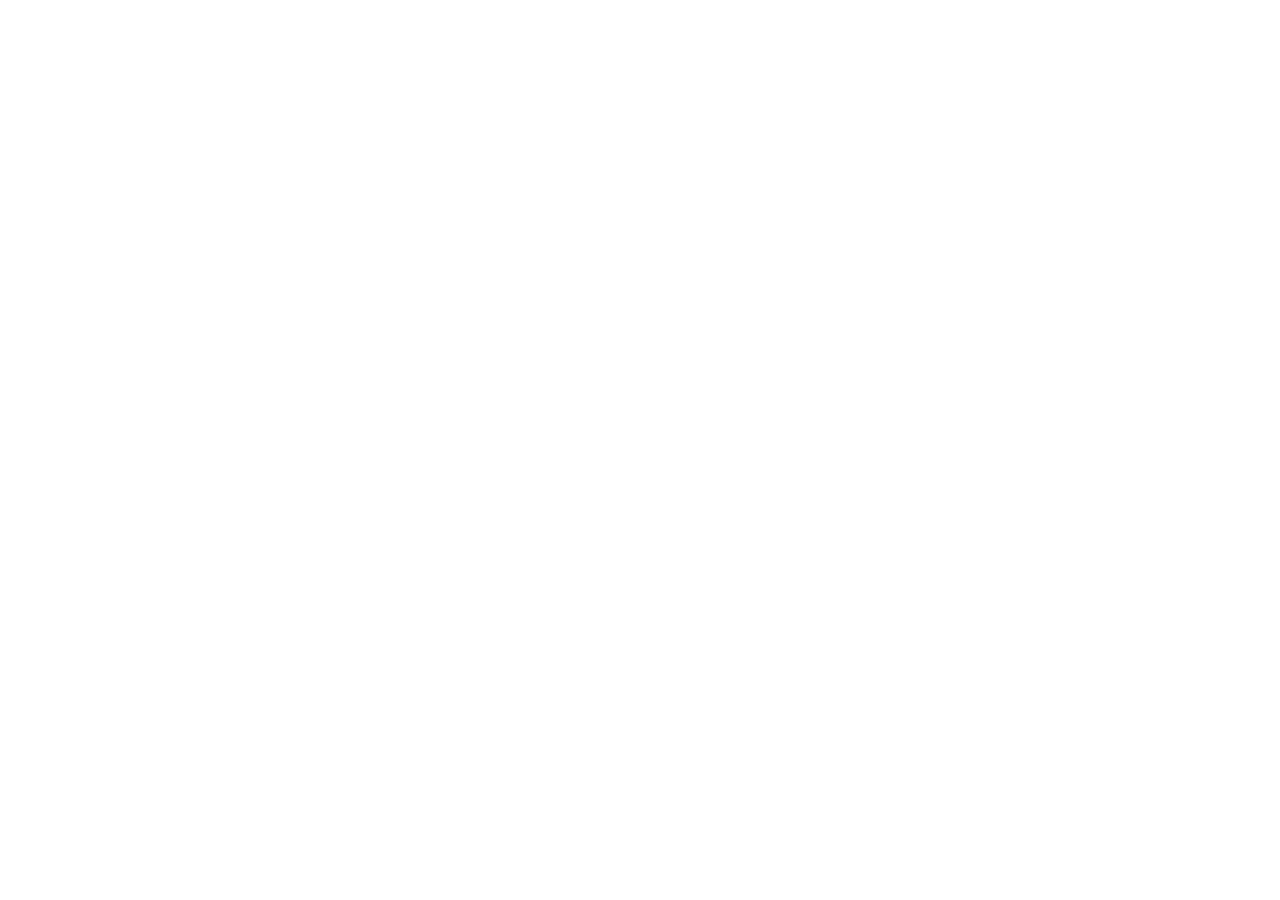
==== index.html @ 806a2f66 "protfolio" ====
<!DOCTYPE html>
<html lang="en" class="dark">
<head>
    <meta charset="UTF-8">
    <meta name="viewport" content="width=device-width, initial-scale=1.0">
    <title>Muthu Murugesan | Full Stack Developer</title>
    
    <!-- Meta Tags for SEO -->
    <meta name="description" content="Portfolio of Muthu Murugesan, a MERN Stack Developer specializing in e-commerce and fintech solutions.">
    <meta name="keywords" content="Muthu Murugesan, MERN Stack, React, Node.js, Portfolio, Web Developer">
    
    <!-- React & ReactDOM -->
    <script crossorigin src="https://unpkg.com/react@18/umd/react.development.js"></script>
    <script crossorigin src="https://unpkg.com/react-dom@18/umd/react-dom.development.js"></script>
    
    <!-- Babel for JSX -->
    <script src="https://unpkg.com/@babel/standalone/babel.min.js"></script>
    
    <!-- Three.js -->
    <script src="https://cdnjs.cloudflare.com/ajax/libs/three.js/r128/three.min.js"></script>
    
    <!-- Tailwind CSS -->
    <script src="https://cdn.tailwindcss.com"></script>
    
    <!-- Google Fonts -->
    <link href="https://fonts.googleapis.com/css2?family=Inter:wght@300;400;500;600;700;800&family=Fira+Code:wght@400;500&display=swap" rel="stylesheet">
    
    <!-- FontAwesome Icons -->
    <link rel="stylesheet" href="https://cdnjs.cloudflare.com/ajax/libs/font-awesome/6.4.0/css/all.min.css">

    <!-- Tailwind Configuration -->
    <script>
        tailwind.config = {
            darkMode: 'class', // Enables manual toggling
            theme: {
                extend: {
                    colors: {
                        brand: {
                            DEFAULT: '#59316B', // The requested purple
                            light: '#7B4397',
                            dark: '#3D1F47',
                            accent: '#9D4EDD'
                        },
                        dark: {
                            bg: '#0f0f0f',
                            card: '#1a1a1a',
                            text: '#e5e5e5'
                        },
                        light: {
                            bg: '#f8f9fa',
                            card: '#ffffff',
                            text: '#1a1a1a'
                        }
                    },
                    fontFamily: {
                        sans: ['Inter', 'sans-serif'],
                        mono: ['Fira Code', 'monospace'],
                    },
                    animation: {
                        'float': 'float 6s ease-in-out infinite',
                        'fade-in-up': 'fadeInUp 0.8s ease-out forwards',
                    },
                    keyframes: {
                        float: {
                            '0%, 100%': { transform: 'translateY(0)' },
                            '50%': { transform: 'translateY(-20px)' },
                        },
                        fadeInUp: {
                            '0%': { opacity: '0', transform: 'translateY(20px)' },
                            '100%': { opacity: '1', transform: 'translateY(0)' },
                        }
                    }
                }
            }
        }
    </script>

    <style>
        body {
            font-family: 'Inter', sans-serif;
            overflow-x: hidden;
            transition: background-color 0.3s ease, color 0.3s ease;
        }

        /* Custom Scrollbar */
        ::-webkit-scrollbar { width: 8px; }
        ::-webkit-scrollbar-track { background: #1a1a1a; }
        ::-webkit-scrollbar-thumb { background: #59316B; border-radius: 4px; }
        ::-webkit-scrollbar-thumb:hover { background: #7B4397; }

        /* Glassmorphism Utilities */
        .glass-nav {
            background: rgba(15, 15, 15, 0.8);
            backdrop-filter: blur(12px);
            border-bottom: 1px solid rgba(255, 255, 255, 0.05);
        }
        .light .glass-nav {
            background: rgba(255, 255, 255, 0.8);
            border-bottom: 1px solid rgba(0, 0, 0, 0.05);
        }

        .glass-card {
            background: rgba(255, 255, 255, 0.03);
            backdrop-filter: blur(10px);
            border: 1px solid rgba(255, 255, 255, 0.05);
        }
        .light .glass-card {
            background: rgba(255, 255, 255, 0.7);
            border: 1px solid rgba(0, 0, 0, 0.05);
            box-shadow: 0 4px 6px -1px rgba(0, 0, 0, 0.1);
        }

        /* Text Gradient */
        .text-gradient {
            background: linear-gradient(135deg, #59316B 0%, #9D4EDD 100%);
            -webkit-background-clip: text;
            -webkit-text-fill-color: transparent;
        }
        
        /* Utility for 3D canvas */
        #canvas-container {
            position: fixed;
            top: 0;
            left: 0;
            width: 100%;
            height: 100%;
            z-index: -1;
            pointer-events: none; /* Let clicks pass through */
        }
    </style>
</head>
<body class="bg-dark-bg text-dark-text dark">
    <div id="root"></div>

    <script type="text/babel">
        const { useState, useEffect, useRef } = React;

        // --- Data ---
        const profileData = {
            name: "Muthu Murugesan",
            role: "Full Stack Developer | MERN",
            location: "Chennai, Tamil Nadu, India",
            status: "Open to Work",
            bio: "Recent Computer Science graduate with expertise in web development and a passion for creating innovative solutions. Specializing in the MERN stack with a focus on e-commerce and inventory management systems.",
            stats: [
                { label: "LinkedIn Followers", value: "1,269+" },
                { label: "Connections", value: "500+" },
                { label: "Projects", value: "10+" },
                { label: "Experience", value: "1+ Year" }
            ],
            skills: [
                { name: "React.js", level: 85 },
                { name: "JavaScript (ES6+)", level: 90 },
                { name: "Node.js", level: 85 },
                { name: "MongoDB", level: 82 },
                { name: "Express.js", level: 88 },
                { name: "Python", level: 85 },
                { name: "TypeScript", level: 75 },
                { name: "HTML5/CSS3", level: 95 }
            ],
            experience: [
                {
                    role: "Full Stack Developer",
                    company: "ZustPe Technologies",
                    period: "Oct 2024 - Present",
                    type: "Full-time",
                    desc: "Working on innovative fintech solutions, NPCI integrations, and scalable web applications using the MERN stack."
                },
                {
                    role: "Full-stack Web Developer",
                    company: "Freelance",
                    period: "Jan 2024 - Oct 2024",
                    type: "Freelance",
                    desc: "Delivered custom e-commerce platforms and inventory management systems with modern UI/UX practices."
                },
                {
                    role: "Cybersecurity Intern",
                    company: "Cisco",
                    period: "Jun 2023 - Dec 2023",
                    type: "Internship",
                    desc: "Completed certification in Cybersecurity Essentials, focusing on ethical hacking and network protection."
                }
            ],
            projects: [
                {
                    title: "FinTech Payment Platform",
                    category: "Enterprise • Live",
                    desc: "Comprehensive payment processing with real-time monitoring, fraud detection, and PCI DSS compliance.",
                    tech: ["React", "Node.js", "MongoDB", "Stripe API"],
                    metrics: "10M+ Transactions"
                },
                {
                    title: "Crypto Trading Dashboard",
                    category: "Personal • In Dev",
                    desc: "Real-time cryptocurrency dashboard with advanced charting, portfolio analytics, and trading bot integration.",
                    tech: ["React", "TypeScript", "WebSocket", "Chart.js"],
                    metrics: "99.8% Accuracy"
                },
                {
                    title: "Banking Mobile App",
                    category: "Freelance • Published",
                    desc: "Mobile banking app featuring biometric auth, instant transfers, and expense categorization.",
                    tech: ["React Native", "Node.js", "PostgreSQL", "Redis"],
                    metrics: "25K+ Downloads"
                },
                {
                    title: "E-commerce Analytics",
                    category: "Enterprise • Live",
                    desc: "Platform providing real-time insights, customer segmentation, and inventory optimization for retailers.",
                    tech: ["React", "Express", "D3.js", "AWS Lambda"],
                    metrics: "50TB+ Data Processed"
                }
            ]
        };

        // --- Three.js Background Component ---
        const ParticleNetwork = ({ darkMode }) => {
            const mountRef = useRef(null);

            useEffect(() => {
                const mount = mountRef.current;
                const scene = new THREE.Scene();
                // Fog color changes based on theme
                const fogColor = darkMode ? 0x0f0f0f : 0xf8f9fa;
                scene.fog = new THREE.FogExp2(fogColor, 0.002);

                const camera = new THREE.PerspectiveCamera(75, window.innerWidth / window.innerHeight, 0.1, 1000);
                camera.position.z = 50;

                const renderer = new THREE.WebGLRenderer({ alpha: true, antialias: true });
                renderer.setSize(window.innerWidth, window.innerHeight);
                renderer.setPixelRatio(Math.min(window.devicePixelRatio, 2));
                mount.appendChild(renderer.domElement);

                // Particles
                const particleCount = 100;
                const geometry = new THREE.BufferGeometry();
                const positions = new Float32Array(particleCount * 3);
                const velocities = [];

                for (let i = 0; i < particleCount * 3; i++) {
                    positions[i] = (Math.random() - 0.5) * 150;
                    if (i % 3 === 0) velocities.push({
                        x: (Math.random() - 0.5) * 0.05,
                        y: (Math.random() - 0.5) * 0.05,
                        z: (Math.random() - 0.5) * 0.05
                    });
                }

                geometry.setAttribute('position', new THREE.BufferAttribute(positions, 3));

                // Material color based on theme
                const particleColor = darkMode ? 0x9D4EDD : 0x59316B;
                
                const material = new THREE.PointsMaterial({
                    color: particleColor,
                    size: 0.7,
                    transparent: true,
                    opacity: 0.8
                });

                const particles = new THREE.Points(geometry, material);
                scene.add(particles);

                // Lines geometry
                const lineMaterial = new THREE.LineBasicMaterial({
                    color: particleColor,
                    transparent: true,
                    opacity: 0.15
                });

                const linesGeometry = new THREE.BufferGeometry();
                const lines = new THREE.LineSegments(linesGeometry, lineMaterial);
                scene.add(lines);

                // Interaction
                let mouseX = 0;
                let mouseY = 0;

                const handleMouseMove = (event) => {
                    mouseX = (event.clientX / window.innerWidth) * 2 - 1;
                    mouseY = -(event.clientY / window.innerHeight) * 2 + 1;
                };

                document.addEventListener('mousemove', handleMouseMove);

                // Animation Loop
                const animate = () => {
                    requestAnimationFrame(animate);

                    const positions = particles.geometry.attributes.position.array;
                    const linePositions = [];

                    // Update particles
                    for (let i = 0; i < particleCount; i++) {
                        const i3 = i * 3;
                        
                        positions[i3] += velocities[i].x;
                        positions[i3 + 1] += velocities[i].y;
                        positions[i3 + 2] += velocities[i].z;

                        // Boundary check
                        if (Math.abs(positions[i3]) > 75) velocities[i].x *= -1;
                        if (Math.abs(positions[i3 + 1]) > 75) velocities[i].y *= -1;
                        if (Math.abs(positions[i3 + 2]) > 75) velocities[i].z *= -1;

                        // Mouse interaction (slight attraction/repulsion)
                        // Simplified for performance
                        
                        // Check connections
                        for (let j = i + 1; j < particleCount; j++) {
                            const j3 = j * 3;
                            const dx = positions[i3] - positions[j3];
                            const dy = positions[i3+1] - positions[j3+1];
                            const dz = positions[i3+2] - positions[j3+2];
                            const dist = Math.sqrt(dx*dx + dy*dy + dz*dz);

                            if (dist < 15) {
                                linePositions.push(
                                    positions[i3], positions[i3+1], positions[i3+2],
                                    positions[j3], positions[j3+1], positions[j3+2]
                                );
                            }
                        }
                    }

                    particles.geometry.attributes.position.needsUpdate = true;
                    lines.geometry.setAttribute('position', new THREE.Float32BufferAttribute(linePositions, 3));
                    
                    // Gentle rotation
                    particles.rotation.y += 0.001;
                    lines.rotation.y += 0.001;

                    renderer.render(scene, camera);
                };

                animate();

                // Resize & Theme Change Handling
                const handleResize = () => {
                    camera.aspect = window.innerWidth / window.innerHeight;
                    camera.updateProjectionMatrix();
                    renderer.setSize(window.innerWidth, window.innerHeight);
                };
                window.addEventListener('resize', handleResize);

                return () => {
                    window.removeEventListener('resize', handleResize);
                    document.removeEventListener('mousemove', handleMouseMove);
                    mount.removeChild(renderer.domElement);
                };
            }, [darkMode]); // Re-init on theme change to update colors

            return <div ref={mountRef} id="canvas-container" />;
        };

        // --- UI Components ---

        const Navbar = ({ darkMode, toggleTheme }) => {
            const [scrolled, setScrolled] = useState(false);
            const [menuOpen, setMenuOpen] = useState(false);

            useEffect(() => {
                const handleScroll = () => setScrolled(window.scrollY > 50);
                window.addEventListener('scroll', handleScroll);
                return () => window.removeEventListener('scroll', handleScroll);
            }, []);

            const navLinks = ['Home', 'About', 'Skills', 'Experience', 'Projects', 'Contact'];

            return (
                <nav className={`fixed w-full z-50 transition-all duration-300 ${scrolled ? 'glass-nav py-4' : 'bg-transparent py-6'}`}>
                    <div className="max-w-7xl mx-auto px-6 flex justify-between items-center">
                        <div className="text-2xl font-bold font-mono tracking-tighter text-brand">
                            &lt;Muthu.dev /&gt;
                        </div>

                        {/* Desktop Menu */}
                        <div className="hidden md:flex items-center gap-8">
                            {navLinks.map((link) => (
                                <a key={link} href={`#${link.toLowerCase()}`} className="text-sm font-medium uppercase tracking-wide hover:text-brand transition-colors">
                                    {link}
                                </a>
                            ))}
                            <button 
                                onClick={toggleTheme}
                                className="p-2 rounded-full bg-white/10 hover:bg-white/20 transition-colors"
                                aria-label="Toggle Theme"
                            >
                                {darkMode ? <i className="fas fa-sun text-yellow-300"></i> : <i className="fas fa-moon text-brand"></i>}
                            </button>
                        </div>

                        {/* Mobile Menu Button */}
                        <div className="md:hidden flex items-center gap-4">
                            <button onClick={toggleTheme} className="p-2">
                                {darkMode ? <i className="fas fa-sun text-yellow-300"></i> : <i className="fas fa-moon text-brand"></i>}
                            </button>
                            <button onClick={() => setMenuOpen(!menuOpen)} className="text-2xl">
                                <i className={`fas ${menuOpen ? 'fa-times' : 'fa-bars'}`}></i>
                            </button>
                        </div>
                    </div>

                    {/* Mobile Dropdown */}
                    {menuOpen && (
                        <div className="md:hidden absolute top-full left-0 w-full glass-card border-t border-white/10 p-6 flex flex-col gap-4">
                            {navLinks.map((link) => (
                                <a key={link} href={`#${link.toLowerCase()}`} onClick={() => setMenuOpen(false)} className="text-lg font-medium hover:text-brand">
                                    {link}
                                </a>
                            ))}
                        </div>
                    )}
                </nav>
            );
        };

        const Hero = () => {
            return (
                <section id="home" className="min-h-screen flex items-center justify-center pt-20 relative overflow-hidden">
                    <div className="max-w-7xl mx-auto px-6 grid grid-cols-1 md:grid-cols-2 gap-12 items-center">
                        <div className="order-2 md:order-1 animate-fade-in-up">
                            <div className="inline-flex items-center gap-2 px-3 py-1 rounded-full bg-brand/10 border border-brand/20 text-brand text-xs font-bold uppercase tracking-widest mb-6">
                                <span className="w-2 h-2 rounded-full bg-green-500 animate-pulse"></span>
                                {profileData.status}
                            </div>
                            <h1 className="text-5xl md:text-7xl font-bold mb-4 leading-tight">
                                Hi, I'm <span className="text-gradient">{profileData.name}</span>
                            </h1>
                            <h2 className="text-2xl md:text-3xl font-light text-gray-500 dark:text-gray-400 mb-8">
                                {profileData.role}
                            </h2>
                            <p className="text-lg text-gray-600 dark:text-gray-300 mb-10 max-w-lg leading-relaxed">
                                {profileData.bio}
                            </p>
                            
                            <div className="flex flex-wrap gap-4">
                                <a href="#contact" className="px-8 py-4 bg-brand hover:bg-brand-light text-white font-bold rounded-lg transition-all shadow-[0_0_20px_rgba(89,49,107,0.4)] hover:shadow-[0_0_30px_rgba(89,49,107,0.6)]">
                                    Get In Touch
                                </a>
                                <button onClick={() => alert("Resume download started (Demo)")} className="px-8 py-4 border border-brand text-brand dark:text-white hover:bg-brand hover:text-white font-bold rounded-lg transition-all flex items-center gap-2">
                                    <i className="fas fa-download"></i> Download CV
                                </button>
                            </div>

                            <div className="mt-12 flex gap-6">
                                {['github', 'linkedin', 'twitter', 'instagram'].map(social => (
                                    <a key={social} href="#" className="text-2xl text-gray-400 hover:text-brand transition-colors transform hover:scale-110">
                                        <i className={`fab fa-${social}`}></i>
                                    </a>
                                ))}
                            </div>
                        </div>

                        <div className="order-1 md:order-2 flex justify-center relative animate-float">
                            {/* Profile Pic Placeholder */}
                            <div className="relative w-64 h-64 md:w-80 md:h-80">
                                <div className="absolute inset-0 bg-brand rounded-full blur-2xl opacity-20 animate-pulse"></div>
                                <div className="relative w-full h-full rounded-full overflow-hidden border-4 border-brand/30 p-2">
                                    <img 
                                        src="https://api.dicebear.com/7.x/avataaars/svg?seed=Muthu&backgroundColor=b6e3f4" 
                                        alt="Muthu Murugesan" 
                                        className="w-full h-full object-cover rounded-full bg-gray-200"
                                    />
                                </div>
                                {/* Floating Tech Icons */}
                                <div className="absolute -top-4 -right-4 p-3 bg-white dark:bg-dark-card rounded-lg shadow-xl animate-bounce">
                                    <i className="fab fa-react text-3xl text-blue-400"></i>
                                </div>
                                <div className="absolute -bottom-4 -left-4 p-3 bg-white dark:bg-dark-card rounded-lg shadow-xl animate-bounce" style={{animationDelay: '1s'}}>
                                    <i className="fab fa-node-js text-3xl text-green-500"></i>
                                </div>
                            </div>
                        </div>
                    </div>

                    {/* Scroll Indicator */}
                    <a href="#about" className="absolute bottom-10 left-1/2 -translate-x-1/2 animate-bounce text-gray-400 hover:text-brand">
                        <i className="fas fa-chevron-down text-2xl"></i>
                    </a>
                </section>
            );
        };

        const About = () => {
            return (
                <section id="about" className="py-20 relative">
                    <div className="max-w-7xl mx-auto px-6">
                        <div className="glass-card rounded-2xl p-8 md:p-12">
                            <h2 className="text-3xl md:text-4xl font-bold mb-8 flex items-center gap-4">
                                <span className="w-12 h-1 bg-brand"></span>
                                About Me
                            </h2>
                            
                            <div className="grid grid-cols-1 md:grid-cols-2 gap-12 items-center">
                                <div>
                                    <p className="text-lg text-gray-600 dark:text-gray-300 mb-6 leading-relaxed">
                                        {profileData.bio} I honed my skills through practical learning and successfully executed full-stack web development projects, with a particular focus on inventory management systems.
                                    </p>
                                    <p className="text-lg text-gray-600 dark:text-gray-300 mb-8 leading-relaxed">
                                        I'm actively seeking new opportunities to contribute my knowledge and passion in a dynamic work environment. With certifications in Cybersecurity and Big Data, I bring a well-rounded technical perspective.
                                    </p>
                                    
                                    <div className="flex flex-wrap gap-4">
                                        <div className="flex items-center gap-2 px-4 py-2 bg-white/5 rounded-full text-sm font-medium border border-white/10">
                                            <i className="fas fa-map-marker-alt text-brand"></i> {profileData.location}
                                        </div>
                                        <div className="flex items-center gap-2 px-4 py-2 bg-white/5 rounded-full text-sm font-medium border border-white/10">
                                            <i className="fas fa-graduation-cap text-brand"></i> BE Computer Science
                                        </div>
                                    </div>
                                </div>

                                <div className="grid grid-cols-2 gap-4">
                                    {profileData.stats.map((stat, i) => (
                                        <div key={i} className="p-6 bg-brand/5 rounded-xl border border-brand/10 hover:border-brand/30 transition-colors text-center">
                                            <h3 className="text-3xl font-bold text-brand mb-1">{stat.value}</h3>
                                            <p className="text-sm text-gray-500 dark:text-gray-400 uppercase tracking-wider">{stat.label}</p>
                                        </div>
                                    ))}
                                </div>
                            </div>
                        </div>
                    </div>
                </section>
            );
        };

        const Skills = () => {
            return (
                <section id="skills" className="py-20 bg-white/5 dark:bg-black/20">
                    <div className="max-w-7xl mx-auto px-6">
                        <h2 className="text-3xl md:text-4xl font-bold mb-12 text-center">Technical <span className="text-gradient">Proficiency</span></h2>
                        
                        <div className="grid grid-cols-1 md:grid-cols-2 gap-x-16 gap-y-8">
                            {profileData.skills.map((skill, i) => (
                                <div key={i} className="group">
                                    <div className="flex justify-between mb-2">
                                        <span className="font-medium text-gray-700 dark:text-gray-300">{skill.name}</span>
                                        <span className="text-brand font-mono">{skill.level}%</span>
                                    </div>
                                    <div className="h-3 bg-gray-200 dark:bg-gray-700 rounded-full overflow-hidden">
                                        <div 
                                            className="h-full bg-gradient-to-r from-brand to-brand-accent rounded-full transition-all duration-1000 ease-out group-hover:opacity-80"
                                            style={{ width: `${skill.level}%` }}
                                        ></div>
                                    </div>
                                </div>
                            ))}
                        </div>
                    </div>
                </section>
            );
        };

        const Experience = () => {
            return (
                <section id="experience" className="py-20">
                    <div className="max-w-4xl mx-auto px-6">
                        <h2 className="text-3xl md:text-4xl font-bold mb-12 text-center">Professional <span className="text-gradient">Journey</span></h2>
                        
                        <div className="relative border-l-2 border-brand/30 ml-3 md:ml-6 space-y-12">
                            {profileData.experience.map((exp, i) => (
                                <div key={i} className="relative pl-8 md:pl-12 group">
                                    {/* Dot */}
                                    <div className="absolute -left-[9px] top-0 w-4 h-4 rounded-full bg-brand border-4 border-gray-900 group-hover:scale-125 transition-transform"></div>
                                    
                                    <div className="glass-card p-6 rounded-xl hover:border-brand/50 transition-colors">
                                        <div className="flex flex-col md:flex-row md:justify-between md:items-start mb-4">
                                            <div>
                                                <h3 className="text-xl font-bold text-white dark:text-gray-100">{exp.role}</h3>
                                                <p className="text-brand font-medium">{exp.company}</p>
                                            </div>
                                            <span className="inline-block mt-2 md:mt-0 px-3 py-1 bg-white/10 rounded text-xs font-mono uppercase tracking-wide text-gray-400">
                                                {exp.period}
                                            </span>
                                        </div>
                                        <p className="text-gray-400 text-sm leading-relaxed">
                                            {exp.desc}
                                        </p>
                                        <div className="mt-4 flex gap-2">
                                            {exp.type === 'Full-time' && <span className="text-[10px] uppercase font-bold text-green-400 bg-green-400/10 px-2 py-1 rounded">Full-time</span>}
                                            {exp.type === 'Freelance' && <span className="text-[10px] uppercase font-bold text-blue-400 bg-blue-400/10 px-2 py-1 rounded">Freelance</span>}
                                            {exp.type === 'Internship' && <span className="text-[10px] uppercase font-bold text-yellow-400 bg-yellow-400/10 px-2 py-1 rounded">Internship</span>}
                                        </div>
                                    </div>
                                </div>
                            ))}
                        </div>
                    </div>
                </section>
            );
        };

        const Projects = () => {
            return (
                <section id="projects" className="py-20 bg-white/5 dark:bg-black/20">
                    <div className="max-w-7xl mx-auto px-6">
                        <h2 className="text-3xl md:text-4xl font-bold mb-12 text-center">Featured <span className="text-gradient">Projects</span></h2>
                        
                        <div className="grid grid-cols-1 md:grid-cols-2 gap-8">
                            {profileData.projects.map((project, i) => (
                                <div key={i} className="glass-card rounded-xl overflow-hidden group hover:-translate-y-2 transition-transform duration-300">
                                    <div className="h-48 bg-gradient-to-br from-brand-dark to-brand relative flex items-center justify-center overflow-hidden">
                                        <div className="absolute inset-0 bg-[url('https://www.transparenttextures.com/patterns/cubes.png')] opacity-10"></div>
                                        <i className="fas fa-code text-6xl text-white/10 group-hover:scale-110 transition-transform duration-500"></i>
                                        <div className="absolute top-4 right-4 bg-black/50 backdrop-blur-md px-3 py-1 rounded text-xs font-bold text-white border border-white/10">
                                            {project.category}
                                        </div>
                                    </div>
                                    <div className="p-6">
                                        <h3 className="text-xl font-bold mb-2 group-hover:text-brand transition-colors">{project.title}</h3>
                                        <p className="text-gray-400 text-sm mb-4 h-10 overflow-hidden text-ellipsis">{project.desc}</p>
                                        
                                        <div className="flex flex-wrap gap-2 mb-6">
                                            {project.tech.map((t, idx) => (
                                                <span key={idx} className="text-[10px] font-mono bg-brand/10 text-brand px-2 py-1 rounded">{t}</span>
                                            ))}
                                        </div>

                                        <div className="flex justify-between items-center pt-4 border-t border-white/5">
                                            <span className="text-xs font-bold text-gray-500">
                                                <i className="fas fa-chart-line mr-1"></i> {project.metrics}
                                            </span>
                                            <div className="flex gap-3">
                                                <button className="text-gray-400 hover:text-white transition-colors"><i className="fab fa-github"></i></button>
                                                <button className="text-brand hover:text-brand-light transition-colors"><i className="fas fa-external-link-alt"></i></button>
                                            </div>
                                        </div>
                                    </div>
                                </div>
                            ))}
                        </div>
                    </div>
                </section>
            );
        };

        const Contact = () => {
            const [formState, setFormState] = useState({ name: '', email: '', message: '' });

            const handleSubmit = (e) => {
                e.preventDefault();
                alert(`Thanks ${formState.name}! Message sent (Demo).`);
                setFormState({ name: '', email: '', message: '' });
            };

            return (
                <section id="contact" className="py-20 relative overflow-hidden">
                    {/* Decorative Glow */}
                    <div className="absolute top-1/2 left-1/2 -translate-x-1/2 -translate-y-1/2 w-[500px] h-[500px] bg-brand/20 rounded-full blur-[120px] pointer-events-none"></div>

                    <div className="max-w-4xl mx-auto px-6 relative z-10">
                        <div className="text-center mb-12">
                            <h2 className="text-3xl md:text-4xl font-bold mb-4">Let's <span className="text-gradient">Connect</span></h2>
                            <p className="text-gray-400">Have a project in mind or want to chat about tech?</p>
                        </div>

                        <div className="glass-card p-8 md:p-12 rounded-2xl">
                            <form onSubmit={handleSubmit} className="space-y-6">
                                <div className="grid grid-cols-1 md:grid-cols-2 gap-6">
                                    <div className="space-y-2">
                                        <label className="text-sm font-medium text-gray-400">Name</label>
                                        <input 
                                            required
                                            type="text" 
                                            value={formState.name}
                                            onChange={e => setFormState({...formState, name: e.target.value})}
                                            className="w-full bg-black/20 border border-white/10 rounded-lg px-4 py-3 focus:outline-none focus:border-brand focus:ring-1 focus:ring-brand transition-all text-white"
                                            placeholder="John Doe"
                                        />
                                    </div>
                                    <div className="space-y-2">
                                        <label className="text-sm font-medium text-gray-400">Email</label>
                                        <input 
                                            required
                                            type="email" 
                                            value={formState.email}
                                            onChange={e => setFormState({...formState, email: e.target.value})}
                                            className="w-full bg-black/20 border border-white/10 rounded-lg px-4 py-3 focus:outline-none focus:border-brand focus:ring-1 focus:ring-brand transition-all text-white"
                                            placeholder="john@example.com"
                                        />
                                    </div>
                                </div>
                                <div className="space-y-2">
                                    <label className="text-sm font-medium text-gray-400">Message</label>
                                    <textarea 
                                        required
                                        rows="4"
                                        value={formState.message}
                                        onChange={e => setFormState({...formState, message: e.target.value})}
                                        className="w-full bg-black/20 border border-white/10 rounded-lg px-4 py-3 focus:outline-none focus:border-brand focus:ring-1 focus:ring-brand transition-all text-white"
                                        placeholder="Tell me about your project..."
                                    ></textarea>
                                </div>
                                <button type="submit" className="w-full bg-brand hover:bg-brand-light text-white font-bold py-4 rounded-lg transition-all transform hover:scale-[1.02] shadow-lg shadow-brand/20">
                                    Send Message <i className="fas fa-paper-plane ml-2"></i>
                                </button>
                            </form>

                            <div className="mt-12 pt-8 border-t border-white/5 flex flex-col md:flex-row justify-between items-center gap-6">
                                <div className="flex items-center gap-4">
                                    <div className="w-10 h-10 rounded-full bg-brand/20 flex items-center justify-center text-brand">
                                        <i className="fas fa-envelope"></i>
                                    </div>
                                    <div>
                                        <p className="text-xs text-gray-500">Email me at</p>
                                        <a href="mailto:kvpmuhtu7@gmail.com" className="text-sm font-medium hover:text-brand">kvpmuhtu7@gmail.com</a>
                                    </div>
                                </div>
                                <div className="flex items-center gap-4">
                                    <div className="w-10 h-10 rounded-full bg-brand/20 flex items-center justify-center text-brand">
                                        <i className="fas fa-phone"></i>
                                    </div>
                                    <div>
                                        <p className="text-xs text-gray-500">Call me</p>
                                        <a href="tel:+916385823340" className="text-sm font-medium hover:text-brand">+91 63858 23340</a>
                                    </div>
                                </div>
                            </div>
                        </div>
                    </div>
                </section>
            );
        };

        const Footer = () => (
            <footer className="py-8 bg-black text-center text-gray-600 text-sm">
                <p>&copy; 2026 Muthu Murugesan. Made with <i className="fas fa-heart text-red-500"></i> using React & Three.js</p>
            </footer>
        );

        const App = () => {
            // Check system preference or default to dark
            const [darkMode, setDarkMode] = useState(() => {
                if (typeof window !== 'undefined') {
                    return localStorage.getItem('theme') === 'light' ? false : true;
                }
                return true;
            });

            useEffect(() => {
                const root = window.document.documentElement;
                if (darkMode) {
                    root.classList.add('dark');
                    root.classList.remove('light');
                    localStorage.setItem('theme', 'dark');
                } else {
                    root.classList.add('light');
                    root.classList.remove('dark');
                    localStorage.setItem('theme', 'light');
                }
            }, [darkMode]);

            const toggleTheme = () => setDarkMode(!darkMode);

            return (
                <div className={`min-h-screen font-sans transition-colors duration-300 ${darkMode ? 'bg-dark-bg text-dark-text' : 'bg-light-bg text-light-text'}`}>
                    <ParticleNetwork darkMode={darkMode} />
                    <Navbar darkMode={darkMode} toggleTheme={toggleTheme} />
                    <Hero />
                    <About />
                    <Skills />
                    <Experience />
                    <Projects />
                    <Contact />
                    <Footer />
                </div>
            );
        };

        const root = ReactDOM.createRoot(document.getElementById('root'));
        root.render(<App />);
    </script>
</body>
</html>
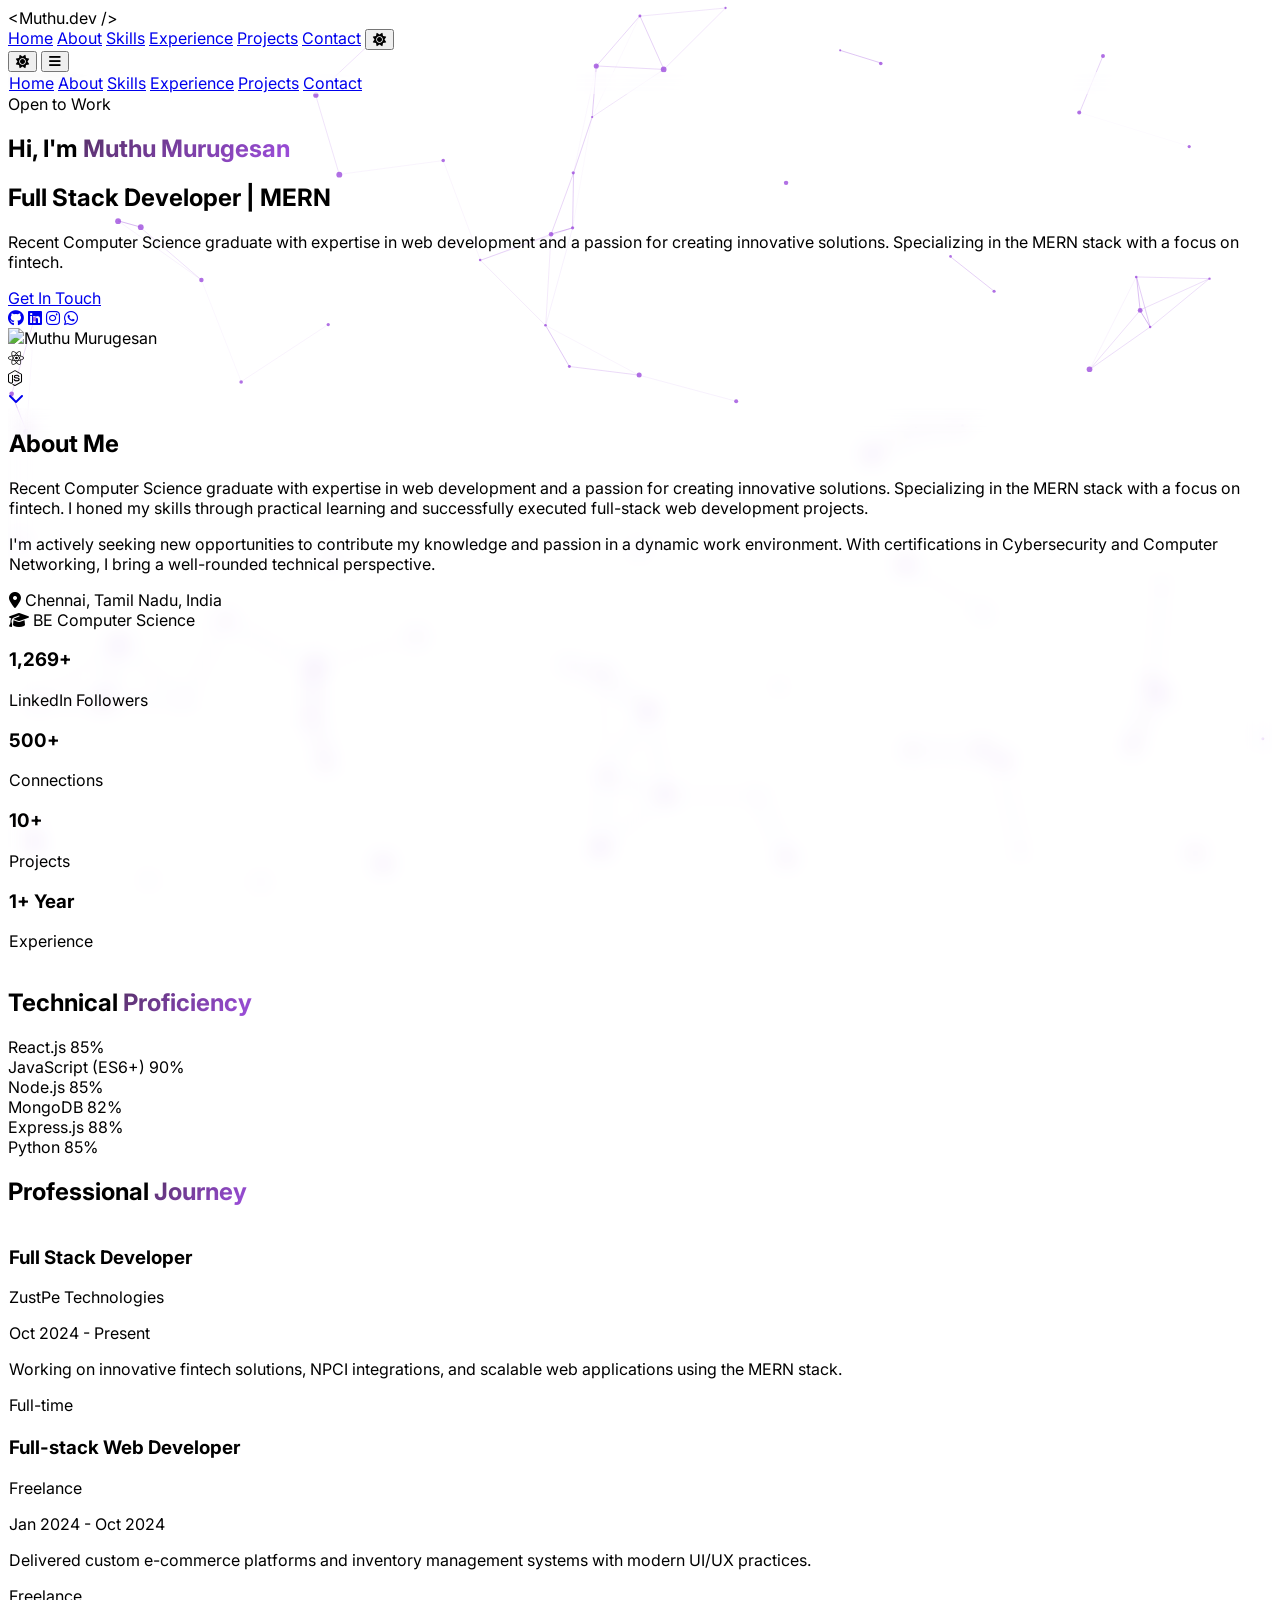
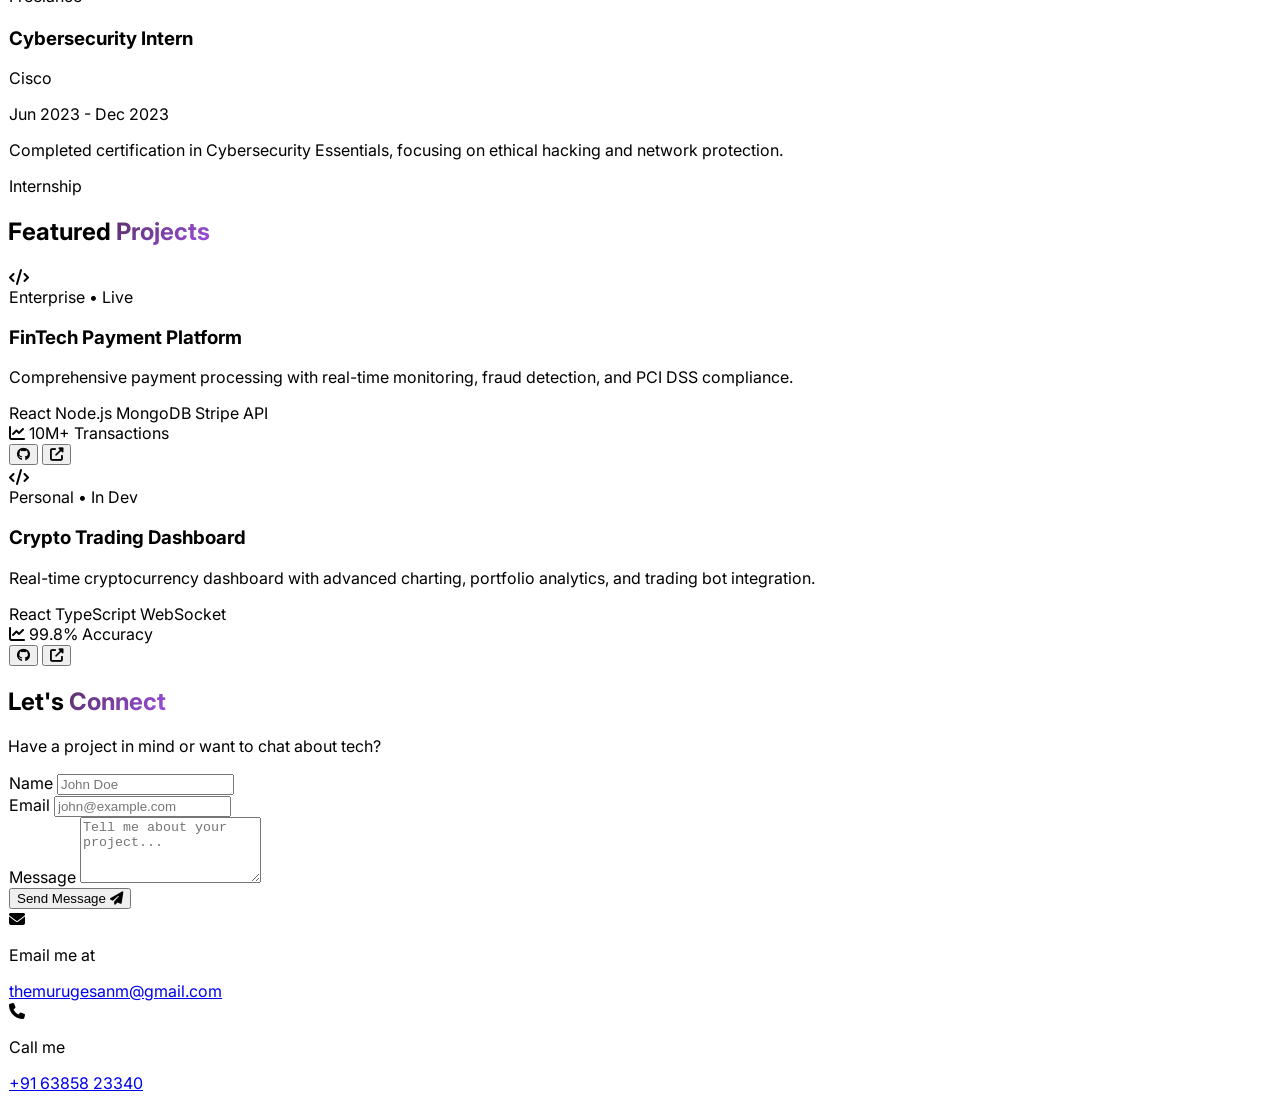
==== commit 00e54a05: "profile modified "28-03-25"" ====
--- a/index.html
+++ b/index.html
@@ -1,56 +1,37 @@
 <!DOCTYPE html>
 <html lang="en" class="dark">
+
 <head>
     <meta charset="UTF-8">
     <meta name="viewport" content="width=device-width, initial-scale=1.0">
     <title>Muthu Murugesan | Full Stack Developer</title>
-    
-    <!-- Meta Tags for SEO -->
-    <meta name="description" content="Portfolio of Muthu Murugesan, a MERN Stack Developer specializing in e-commerce and fintech solutions.">
-    <meta name="keywords" content="Muthu Murugesan, MERN Stack, React, Node.js, Portfolio, Web Developer">
-    
-    <!-- React & ReactDOM -->
-    <script crossorigin src="https://unpkg.com/react@18/umd/react.development.js"></script>
-    <script crossorigin src="https://unpkg.com/react-dom@18/umd/react-dom.development.js"></script>
-    
-    <!-- Babel for JSX -->
-    <script src="https://unpkg.com/@babel/standalone/babel.min.js"></script>
-    
-    <!-- Three.js -->
-    <script src="https://cdnjs.cloudflare.com/ajax/libs/three.js/r128/three.min.js"></script>
-    
-    <!-- Tailwind CSS -->
+
+    <meta name="description"
+        content="Portfolio of Muthu Murugesan, a MERN Stack Developer specializing in e-commerce and fintech solutions.">
+    <meta name="keywords" content="Muthu Murugesan, MERN Stack, Portfolio, Web Developer">
+
     <script src="https://cdn.tailwindcss.com"></script>
-    
-    <!-- Google Fonts -->
-    <link href="https://fonts.googleapis.com/css2?family=Inter:wght@300;400;500;600;700;800&family=Fira+Code:wght@400;500&display=swap" rel="stylesheet">
-    
-    <!-- FontAwesome Icons -->
+
+    <link
+        href="https://fonts.googleapis.com/css2?family=Inter:wght@300;400;500;600;700;800&family=Fira+Code:wght@400;500&display=swap"
+        rel="stylesheet">
+
     <link rel="stylesheet" href="https://cdnjs.cloudflare.com/ajax/libs/font-awesome/6.4.0/css/all.min.css">
 
-    <!-- Tailwind Configuration -->
     <script>
         tailwind.config = {
-            darkMode: 'class', // Enables manual toggling
+            darkMode: 'class',
             theme: {
                 extend: {
                     colors: {
                         brand: {
-                            DEFAULT: '#59316B', // The requested purple
+                            DEFAULT: '#59316B',
                             light: '#7B4397',
                             dark: '#3D1F47',
                             accent: '#9D4EDD'
                         },
-                        dark: {
-                            bg: '#0f0f0f',
-                            card: '#1a1a1a',
-                            text: '#e5e5e5'
-                        },
-                        light: {
-                            bg: '#f8f9fa',
-                            card: '#ffffff',
-                            text: '#1a1a1a'
-                        }
+                        dark: { bg: '#0f0f0f', card: '#1a1a1a', text: '#e5e5e5' },
+                        light: { bg: '#f8f9fa', card: '#ffffff', text: '#1a1a1a' }
                     },
                     fontFamily: {
                         sans: ['Inter', 'sans-serif'],
@@ -82,18 +63,29 @@
             transition: background-color 0.3s ease, color 0.3s ease;
         }
 
-        /* Custom Scrollbar */
-        ::-webkit-scrollbar { width: 8px; }
-        ::-webkit-scrollbar-track { background: #1a1a1a; }
-        ::-webkit-scrollbar-thumb { background: #59316B; border-radius: 4px; }
-        ::-webkit-scrollbar-thumb:hover { background: #7B4397; }
-
-        /* Glassmorphism Utilities */
+        ::-webkit-scrollbar {
+            width: 8px;
+        }
+
+        ::-webkit-scrollbar-track {
+            background: #1a1a1a;
+        }
+
+        ::-webkit-scrollbar-thumb {
+            background: #59316B;
+            border-radius: 4px;
+        }
+
+        ::-webkit-scrollbar-thumb:hover {
+            background: #7B4397;
+        }
+
         .glass-nav {
             background: rgba(15, 15, 15, 0.8);
             backdrop-filter: blur(12px);
             border-bottom: 1px solid rgba(255, 255, 255, 0.05);
         }
+
         .light .glass-nav {
             background: rgba(255, 255, 255, 0.8);
             border-bottom: 1px solid rgba(0, 0, 0, 0.05);
@@ -104,674 +96,662 @@
             backdrop-filter: blur(10px);
             border: 1px solid rgba(255, 255, 255, 0.05);
         }
+
         .light .glass-card {
             background: rgba(255, 255, 255, 0.7);
             border: 1px solid rgba(0, 0, 0, 0.05);
             box-shadow: 0 4px 6px -1px rgba(0, 0, 0, 0.1);
         }
 
-        /* Text Gradient */
         .text-gradient {
             background: linear-gradient(135deg, #59316B 0%, #9D4EDD 100%);
             -webkit-background-clip: text;
             -webkit-text-fill-color: transparent;
         }
-        
-        /* Utility for 3D canvas */
-        #canvas-container {
+
+        #particle-canvas {
             position: fixed;
             top: 0;
             left: 0;
             width: 100%;
             height: 100%;
             z-index: -1;
-            pointer-events: none; /* Let clicks pass through */
+            pointer-events: none;
         }
     </style>
 </head>
-<body class="bg-dark-bg text-dark-text dark">
-    <div id="root"></div>
-
-    <script type="text/babel">
-        const { useState, useEffect, useRef } = React;
-
-        // --- Data ---
-        const profileData = {
-            name: "Muthu Murugesan",
-            role: "Full Stack Developer | MERN",
-            location: "Chennai, Tamil Nadu, India",
-            status: "Open to Work",
-            bio: "Recent Computer Science graduate with expertise in web development and a passion for creating innovative solutions. Specializing in the MERN stack with a focus on e-commerce and inventory management systems.",
-            stats: [
-                { label: "LinkedIn Followers", value: "1,269+" },
-                { label: "Connections", value: "500+" },
-                { label: "Projects", value: "10+" },
-                { label: "Experience", value: "1+ Year" }
-            ],
-            skills: [
-                { name: "React.js", level: 85 },
-                { name: "JavaScript (ES6+)", level: 90 },
-                { name: "Node.js", level: 85 },
-                { name: "MongoDB", level: 82 },
-                { name: "Express.js", level: 88 },
-                { name: "Python", level: 85 },
-                { name: "TypeScript", level: 75 },
-                { name: "HTML5/CSS3", level: 95 }
-            ],
-            experience: [
-                {
-                    role: "Full Stack Developer",
-                    company: "ZustPe Technologies",
-                    period: "Oct 2024 - Present",
-                    type: "Full-time",
-                    desc: "Working on innovative fintech solutions, NPCI integrations, and scalable web applications using the MERN stack."
-                },
-                {
-                    role: "Full-stack Web Developer",
-                    company: "Freelance",
-                    period: "Jan 2024 - Oct 2024",
-                    type: "Freelance",
-                    desc: "Delivered custom e-commerce platforms and inventory management systems with modern UI/UX practices."
-                },
-                {
-                    role: "Cybersecurity Intern",
-                    company: "Cisco",
-                    period: "Jun 2023 - Dec 2023",
-                    type: "Internship",
-                    desc: "Completed certification in Cybersecurity Essentials, focusing on ethical hacking and network protection."
+
+<body class="bg-light-bg dark:bg-dark-bg text-light-text dark:text-dark-text transition-colors duration-300">
+
+    <canvas id="particle-canvas"></canvas>
+
+    <nav id="navbar" class="fixed w-full z-50 transition-all duration-300 bg-transparent py-6">
+        <div class="max-w-7xl mx-auto px-6 flex justify-between items-center">
+            <div class="text-2xl font-bold font-mono tracking-tighter text-brand">
+                &lt;Muthu.dev /&gt;
+            </div>
+
+            <div class="hidden md:flex items-center gap-8">
+                <a href="#home"
+                    class="text-sm font-medium uppercase tracking-wide hover:text-brand transition-colors">Home</a>
+                <a href="#about"
+                    class="text-sm font-medium uppercase tracking-wide hover:text-brand transition-colors">About</a>
+                <a href="#skills"
+                    class="text-sm font-medium uppercase tracking-wide hover:text-brand transition-colors">Skills</a>
+                <a href="#experience"
+                    class="text-sm font-medium uppercase tracking-wide hover:text-brand transition-colors">Experience</a>
+                <a href="#projects"
+                    class="text-sm font-medium uppercase tracking-wide hover:text-brand transition-colors">Projects</a>
+                <a href="#contact"
+                    class="text-sm font-medium uppercase tracking-wide hover:text-brand transition-colors">Contact</a>
+                <button
+                    class="theme-toggle p-2 rounded-full bg-black/10 dark:bg-white/10 hover:bg-black/20 dark:hover:bg-white/20 transition-colors"
+                    aria-label="Toggle Theme">
+                    <i class="fas fa-sun text-yellow-300"></i>
+                </button>
+            </div>
+
+            <div class="md:hidden flex items-center gap-4">
+                <button class="theme-toggle p-2">
+                    <i class="fas fa-sun text-yellow-300"></i>
+                </button>
+                <button id="mobileMenuBtn" class="text-2xl">
+                    <i class="fas fa-bars"></i>
+                </button>
+            </div>
+        </div>
+
+        <div id="mobileMenu"
+            class="hidden md:hidden absolute top-full left-0 w-full glass-card border-t border-black/10 dark:border-white/10 p-6 flex-col gap-4">
+            <a href="#home" class="mobile-link text-lg font-medium hover:text-brand">Home</a>
+            <a href="#about" class="mobile-link text-lg font-medium hover:text-brand">About</a>
+            <a href="#skills" class="mobile-link text-lg font-medium hover:text-brand">Skills</a>
+            <a href="#experience" class="mobile-link text-lg font-medium hover:text-brand">Experience</a>
+            <a href="#projects" class="mobile-link text-lg font-medium hover:text-brand">Projects</a>
+            <a href="#contact" class="mobile-link text-lg font-medium hover:text-brand">Contact</a>
+        </div>
+    </nav>
+
+    <section id="home" class="min-h-screen flex items-center justify-center pt-20 relative overflow-hidden">
+        <div class="max-w-7xl mx-auto px-6 grid grid-cols-1 md:grid-cols-2 gap-12 items-center">
+            <div class="order-2 md:order-1 animate-fade-in-up">
+                <div
+                    class="inline-flex items-center gap-2 px-3 py-1 rounded-full bg-brand/10 border border-brand/20 text-brand text-xs font-bold uppercase tracking-widest mb-6">
+                    <span class="w-2 h-2 rounded-full bg-green-500 animate-pulse"></span> Open to Work
+                </div>
+                <h1 class="text-5xl md:text-7xl font-bold mb-4 leading-tight">
+                    Hi, I'm <span class="text-gradient">Muthu Murugesan</span>
+                </h1>
+                <h2 class="text-2xl md:text-3xl font-light text-gray-600 dark:text-gray-500 mb-8">
+                    Full Stack Developer | MERN
+                </h2>
+                <p class="text-lg text-gray-600 dark:text-gray-500 mb-10 max-w-lg leading-relaxed">
+                    Recent Computer Science graduate with expertise in web development and a passion for creating
+                    innovative solutions. Specializing in the MERN stack with a focus on fintech.
+                </p>
+
+                <div class="flex flex-wrap gap-4">
+                    <a href="#contact"
+                        class="px-8 py-4 bg-brand hover:bg-brand-light text-white font-bold rounded-lg transition-all shadow-[0_0_20px_rgba(89,49,107,0.4)] hover:shadow-[0_0_30px_rgba(89,49,107,0.6)]">
+                        Get In Touch
+                    </a>
+                    <!-- <button onclick="alert('Resume download started (Demo)')"
+                        class="px-8 py-4 border bg-brand border-brand text-brand dark:text-white hover:bg-brand hover:text-white font-bold rounded-lg transition-all flex items-center gap-2">
+                        <i class="fas fa-download"></i> Download CV
+                    </button> -->
+                </div>
+
+                <div class="mt-12 flex gap-6">
+                    <a href="https://github.com/themurugesan" target="_blank"
+                        class="text-2xl text-gray-600 dark:text-gray-500 hover:text-brand dark:hover:text-brand transition-colors transform hover:scale-110"><i
+                            class="fab fa-github"></i></a>
+                    <a href="https://www.linkedin.com/in/themurugesan" target="_blank"
+                        class="text-2xl text-gray-600 dark:text-gray-500 hover:text-brand dark:hover:text-brand transition-colors transform hover:scale-110"><i
+                            class="fab fa-linkedin"></i></a>
+                    <a href="https://www.instagram.com/musan.co" target="_blank"
+                        class="text-2xl text-gray-600 dark:text-gray-500 hover:text-brand dark:hover:text-brand transition-colors transform hover:scale-110"><i
+                            class="fab fa-instagram"></i></a>
+                    <a href="https://wa.me/6385823340" target="_blank"
+                        class="text-2xl text-gray-600 dark:text-gray-500 hover:text-brand dark:hover:text-brand transition-colors transform hover:scale-110"><i
+                            class="fab fa-whatsapp"></i></a>
+                </div>
+            </div>
+
+            <div class="order-1 md:order-2 flex justify-center relative">
+                <div class="relative w-64 h-64 md:w-80 md:h-80">
+                    <div class="absolute inset-0 bg-brand rounded-full blur-2xl opacity-20 animate-pulse"></div>
+                    <div class="relative w-full h-full rounded-full overflow-hidden border-4 border-brand/30 p-2">
+                        <img src="https://res.cloudinary.com/dqu6osmmh/image/upload/v1774713001/37a36c95-fa5c-4b0a-9756-85a1fcb186a9_zvgiqj.jpg"
+                            alt="Muthu Murugesan" class="w-full h-full object-cover rounded-full bg-gray-200" />
+                    </div>
+                    <div class="absolute -top-4 -right-4 p-3 bg-white dark:bg-dark-card rounded-lg shadow-xl">
+                        <i class="fab fa-react text-3xl text-blue-400"></i>
+                    </div>
+                    <div class="absolute -bottom-4 -left-4 p-3 bg-white dark:bg-dark-card rounded-lg shadow-xl"
+                        style="animation-delay: 1s;">
+                        <i class="fab fa-node-js text-3xl text-green-500"></i>
+                    </div>
+                </div>
+            </div>
+        </div>
+        <a href="#about"
+            class="absolute bottom-10 left-1/2 -translate-x-1/2 animate-bounce text-gray-400 hover:text-brand">
+            <i class="fas fa-chevron-down text-2xl"></i>
+        </a>
+    </section>
+
+    <section id="about" class="py-20 relative">
+        <div class="max-w-7xl mx-auto px-6">
+            <div class="glass-card rounded-2xl p-8 md:p-12">
+                <h2 class="text-3xl md:text-4xl font-bold mb-8 flex items-center gap-4">
+                    <span class="w-12 h-1 bg-brand"></span> About Me
+                </h2>
+                <div class="grid grid-cols-1 md:grid-cols-2 gap-12 items-center">
+                    <div>
+                        <p class="text-lg text-gray-600 dark:text-gray-500 mb-6 leading-relaxed">
+                            Recent Computer Science graduate with expertise in web development and a passion for
+                            creating innovative solutions. Specializing in the MERN stack with a focus on fintech. I
+                            honed my skills through practical learning and successfully executed full-stack web
+                            development projects.
+                        </p>
+                        <p class="text-lg text-gray-600 dark:text-gray-500 mb-8 leading-relaxed">
+                            I'm actively seeking new opportunities to contribute my knowledge and passion in a dynamic
+                            work environment. With certifications in Cybersecurity and Computer Networking, I bring a
+                            well-rounded technical perspective.
+                        </p>
+                        <div class="flex flex-wrap gap-4">
+                            <div
+                                class="flex items-center gap-2 px-4 py-2 bg-black/5 dark:bg-white/10 rounded-full text-sm font-medium border border-black/10 dark:border-white/10">
+                                <i class="fas fa-map-marker-alt text-brand"></i> Chennai, Tamil Nadu, India
+                            </div>
+                            <div
+                                class="flex items-center gap-2 px-4 py-2 bg-black/5 dark:bg-white/10 rounded-full text-sm font-medium border border-black/10 dark:border-white/10">
+                                <i class="fas fa-graduation-cap text-brand"></i> BE Computer Science
+                            </div>
+                        </div>
+                    </div>
+                    <div class="grid grid-cols-2 gap-4">
+                        <div
+                            class="p-6 bg-brand/5 rounded-xl border border-brand/10 hover:border-brand/30 transition-colors text-center">
+                            <h3 class="text-3xl font-bold text-brand mb-1">1,269+</h3>
+                            <p class="text-sm text-gray-500 uppercase tracking-wider">LinkedIn Followers</p>
+                        </div>
+                        <div
+                            class="p-6 bg-brand/5 rounded-xl border border-brand/10 hover:border-brand/30 transition-colors text-center">
+                            <h3 class="text-3xl font-bold text-brand mb-1">500+</h3>
+                            <p class="text-sm text-gray-500 uppercase tracking-wider">Connections</p>
+                        </div>
+                        <div
+                            class="p-6 bg-brand/5 rounded-xl border border-brand/10 hover:border-brand/30 transition-colors text-center">
+                            <h3 class="text-3xl font-bold text-brand mb-1">10+</h3>
+                            <p class="text-sm text-gray-500 uppercase tracking-wider">Projects</p>
+                        </div>
+                        <div
+                            class="p-6 bg-brand/5 rounded-xl border border-brand/10 hover:border-brand/30 transition-colors text-center">
+                            <h3 class="text-3xl font-bold text-brand mb-1">1+ Year</h3>
+                            <p class="text-sm text-gray-500 uppercase tracking-wider">Experience</p>
+                        </div>
+                    </div>
+                </div>
+            </div>
+        </div>
+    </section>
+
+    <section id="skills" class="py-20 bg-white/5 dark:bg-black/20">
+        <div class="max-w-7xl mx-auto px-6">
+            <h2 class="text-3xl md:text-4xl font-bold mb-12 text-center">Technical <span
+                    class="text-gradient">Proficiency</span></h2>
+            <div class="grid grid-cols-1 md:grid-cols-2 gap-x-16 gap-y-8">
+
+                <div class="group">
+                    <div class="flex justify-between mb-2">
+                        <span class="font-medium text-gray-700 dark:text-gray-500">React.js</span>
+                        <span class="text-brand font-mono">85%</span>
+                    </div>
+                    <div class="h-3 bg-gray-200 dark:bg-gray-700 rounded-full overflow-hidden">
+                        <div class="h-full bg-gradient-to-r from-brand to-brand-accent rounded-full transition-all duration-1000 ease-out group-hover:opacity-80"
+                            style="width: 85%;"></div>
+                    </div>
+                </div>
+
+                <div class="group">
+                    <div class="flex justify-between mb-2">
+                        <span class="font-medium text-gray-700 dark:text-gray-500">JavaScript (ES6+)</span>
+                        <span class="text-brand font-mono">90%</span>
+                    </div>
+                    <div class="h-3 bg-gray-200 dark:bg-gray-700 rounded-full overflow-hidden">
+                        <div class="h-full bg-gradient-to-r from-brand to-brand-accent rounded-full transition-all duration-1000 ease-out group-hover:opacity-80"
+                            style="width: 90%;"></div>
+                    </div>
+                </div>
+
+                <div class="group">
+                    <div class="flex justify-between mb-2">
+                        <span class="font-medium text-gray-700 dark:text-gray-500">Node.js</span>
+                        <span class="text-brand font-mono">85%</span>
+                    </div>
+                    <div class="h-3 bg-gray-200 dark:bg-gray-700 rounded-full overflow-hidden">
+                        <div class="h-full bg-gradient-to-r from-brand to-brand-accent rounded-full transition-all duration-1000 ease-out group-hover:opacity-80"
+                            style="width: 85%;"></div>
+                    </div>
+                </div>
+
+                <div class="group">
+                    <div class="flex justify-between mb-2">
+                        <span class="font-medium text-gray-700 dark:text-gray-500">MongoDB</span>
+                        <span class="text-brand font-mono">82%</span>
+                    </div>
+                    <div class="h-3 bg-gray-200 dark:bg-gray-700 rounded-full overflow-hidden">
+                        <div class="h-full bg-gradient-to-r from-brand to-brand-accent rounded-full transition-all duration-1000 ease-out group-hover:opacity-80"
+                            style="width: 82%;"></div>
+                    </div>
+                </div>
+
+                <div class="group">
+                    <div class="flex justify-between mb-2">
+                        <span class="font-medium text-gray-700 dark:text-gray-500">Express.js</span>
+                        <span class="text-brand font-mono">88%</span>
+                    </div>
+                    <div class="h-3 bg-gray-200 dark:bg-gray-700 rounded-full overflow-hidden">
+                        <div class="h-full bg-gradient-to-r from-brand to-brand-accent rounded-full transition-all duration-1000 ease-out group-hover:opacity-80"
+                            style="width: 88%;"></div>
+                    </div>
+                </div>
+
+                <div class="group">
+                    <div class="flex justify-between mb-2">
+                        <span class="font-medium text-gray-700 dark:text-gray-500">Python</span>
+                        <span class="text-brand font-mono">85%</span>
+                    </div>
+                    <div class="h-3 bg-gray-200 dark:bg-gray-700 rounded-full overflow-hidden">
+                        <div class="h-full bg-gradient-to-r from-brand to-brand-accent rounded-full transition-all duration-1000 ease-out group-hover:opacity-80"
+                            style="width: 85%;"></div>
+                    </div>
+                </div>
+            </div>
+        </div>
+    </section>
+
+    <section id="experience" class="py-20">
+        <div class="max-w-4xl mx-auto px-6">
+            <h2 class="text-3xl md:text-4xl font-bold mb-12 text-center">Professional <span
+                    class="text-gradient">Journey</span></h2>
+            <div class="relative border-l-2 border-brand/30 ml-3 md:ml-6 space-y-12">
+
+                <div class="relative pl-8 md:pl-12 group">
+                    <div
+                        class="absolute -left-[9px] top-0 w-4 h-4 rounded-full bg-brand border-4 border-gray-900 group-hover:scale-125 transition-transform">
+                    </div>
+                    <div class="glass-card p-6 rounded-xl hover:border-brand/50 transition-colors">
+                        <div class="flex flex-col md:flex-row md:justify-between md:items-start mb-4">
+                            <div>
+                                <h3 class="text-xl font-bold text-gray-900 dark:text-gray-500">Full Stack Developer</h3>
+                                <p class="text-brand font-medium">ZustPe Technologies</p>
+                            </div>
+                            <span
+                                class="inline-block mt-2 md:mt-0 px-3 py-1 bg-black/5 dark:bg-white/10 rounded text-xs font-mono uppercase tracking-wide text-gray-500">Oct
+                                2024 - Present</span>
+                        </div>
+                        <p class="text-gray-500 text-sm leading-relaxed">Working on innovative fintech solutions, NPCI
+                            integrations, and scalable web applications using the MERN stack.</p>
+                        <div class="mt-4 flex gap-2">
+                            <span
+                                class="text-[10px] uppercase font-bold text-green-600 dark:text-green-400 bg-green-400/10 px-2 py-1 rounded">Full-time</span>
+                        </div>
+                    </div>
+                </div>
+
+                <div class="relative pl-8 md:pl-12 group">
+                    <div
+                        class="absolute -left-[9px] top-0 w-4 h-4 rounded-full bg-brand border-4 border-gray-900 group-hover:scale-125 transition-transform">
+                    </div>
+                    <div class="glass-card p-6 rounded-xl hover:border-brand/50 transition-colors">
+                        <div class="flex flex-col md:flex-row md:justify-between md:items-start mb-4">
+                            <div>
+                                <h3 class="text-xl font-bold text-gray-900 dark:text-gray-500">Full-stack Web Developer
+                                </h3>
+                                <p class="text-brand font-medium">Freelance</p>
+                            </div>
+                            <span
+                                class="inline-block mt-2 md:mt-0 px-3 py-1 bg-black/5 dark:bg-white/10 rounded text-xs font-mono uppercase tracking-wide text-gray-500">Jan
+                                2024 - Oct 2024</span>
+                        </div>
+                        <p class="text-gray-500 text-sm leading-relaxed">Delivered custom e-commerce platforms and
+                            inventory management systems with modern UI/UX practices.</p>
+                        <div class="mt-4 flex gap-2">
+                            <span
+                                class="text-[10px] uppercase font-bold text-blue-600 dark:text-blue-400 bg-blue-400/10 px-2 py-1 rounded">Freelance</span>
+                        </div>
+                    </div>
+                </div>
+
+                <div class="relative pl-8 md:pl-12 group">
+                    <div
+                        class="absolute -left-[9px] top-0 w-4 h-4 rounded-full bg-brand border-4 border-gray-900 group-hover:scale-125 transition-transform">
+                    </div>
+                    <div class="glass-card p-6 rounded-xl hover:border-brand/50 transition-colors">
+                        <div class="flex flex-col md:flex-row md:justify-between md:items-start mb-4">
+                            <div>
+                                <h3 class="text-xl font-bold text-gray-900 dark:text-gray-500">Cybersecurity Intern</h3>
+                                <p class="text-brand font-medium">Cisco</p>
+                            </div>
+                            <span
+                                class="inline-block mt-2 md:mt-0 px-3 py-1 bg-black/5 dark:bg-white/10 rounded text-xs font-mono uppercase tracking-wide text-gray-500">Jun
+                                2023 - Dec 2023</span>
+                        </div>
+                        <p class="text-gray-500 text-sm leading-relaxed">Completed certification in Cybersecurity
+                            Essentials, focusing on ethical hacking and network protection.</p>
+                        <div class="mt-4 flex gap-2">
+                            <span
+                                class="text-[10px] uppercase font-bold text-yellow-600 dark:text-yellow-400 bg-yellow-400/10 px-2 py-1 rounded">Internship</span>
+                        </div>
+                    </div>
+                </div>
+            </div>
+        </div>
+    </section>
+
+    <section id="projects" class="py-20 bg-black/5 dark:bg-black/20">
+        <div class="max-w-7xl mx-auto px-6">
+            <h2 class="text-3xl md:text-4xl font-bold mb-12 text-center">Featured <span
+                    class="text-gradient">Projects</span></h2>
+            <div class="grid grid-cols-1 md:grid-cols-2 gap-8">
+
+                <div
+                    class="glass-card rounded-xl overflow-hidden group hover:-translate-y-2 transition-transform duration-300">
+                    <div
+                        class="h-48 bg-gradient-to-br from-brand-dark to-brand relative flex items-center justify-center overflow-hidden">
+                        <div
+                            class="absolute inset-0 bg-[url('https://www.transparenttextures.com/patterns/cubes.png')] opacity-10">
+                        </div>
+                        <i
+                            class="fas fa-code text-6xl text-white/10 group-hover:scale-110 transition-transform duration-500"></i>
+                        <div
+                            class="absolute top-4 right-4 bg-black/50 backdrop-blur-md px-3 py-1 rounded text-xs font-bold text-white border border-white/10">
+                            Enterprise • Live</div>
+                    </div>
+                    <div class="p-6">
+                        <h3
+                            class="text-xl font-bold mb-2 group-hover:text-brand transition-colors text-gray-900 dark:text-white">
+                            FinTech Payment Platform</h3>
+                        <p class="text-gray-500 text-sm mb-4 h-10 overflow-hidden text-ellipsis">Comprehensive payment
+                            processing with real-time monitoring, fraud detection, and PCI DSS compliance.</p>
+                        <div class="flex flex-wrap gap-2 mb-6">
+                            <span class="text-[10px] font-mono bg-brand/10 text-brand px-2 py-1 rounded">React</span>
+                            <span class="text-[10px] font-mono bg-brand/10 text-brand px-2 py-1 rounded">Node.js</span>
+                            <span class="text-[10px] font-mono bg-brand/10 text-brand px-2 py-1 rounded">MongoDB</span>
+                            <span class="text-[10px] font-mono bg-brand/10 text-brand px-2 py-1 rounded">Stripe
+                                API</span>
+                        </div>
+                        <div
+                            class="flex justify-between items-center pt-4 border-t border-black/10 dark:border-white/5">
+                            <span class="text-xs font-bold text-gray-500"><i class="fas fa-chart-line mr-1"></i> 10M+
+                                Transactions</span>
+                            <div class="flex gap-3">
+                                <button
+                                    class="text-gray-400 hover:text-gray-900 dark:hover:text-white transition-colors"><i
+                                        class="fab fa-github"></i></button>
+                                <button class="text-brand hover:text-brand-light transition-colors"><i
+                                        class="fas fa-external-link-alt"></i></button>
+                            </div>
+                        </div>
+                    </div>
+                </div>
+
+                <div
+                    class="glass-card rounded-xl overflow-hidden group hover:-translate-y-2 transition-transform duration-300">
+                    <div
+                        class="h-48 bg-gradient-to-br from-brand-dark to-brand relative flex items-center justify-center overflow-hidden">
+                        <div
+                            class="absolute inset-0 bg-[url('https://www.transparenttextures.com/patterns/cubes.png')] opacity-10">
+                        </div>
+                        <i
+                            class="fas fa-code text-6xl text-white/10 group-hover:scale-110 transition-transform duration-500"></i>
+                        <div
+                            class="absolute top-4 right-4 bg-black/50 backdrop-blur-md px-3 py-1 rounded text-xs font-bold text-white border border-white/10">
+                            Personal • In Dev</div>
+                    </div>
+                    <div class="p-6">
+                        <h3
+                            class="text-xl font-bold mb-2 group-hover:text-brand transition-colors text-gray-900 dark:text-white">
+                            Crypto Trading Dashboard</h3>
+                        <p class="text-gray-500 text-sm mb-4 h-10 overflow-hidden text-ellipsis">Real-time
+                            cryptocurrency dashboard with advanced charting, portfolio analytics, and trading bot
+                            integration.</p>
+                        <div class="flex flex-wrap gap-2 mb-6">
+                            <span class="text-[10px] font-mono bg-brand/10 text-brand px-2 py-1 rounded">React</span>
+                            <span
+                                class="text-[10px] font-mono bg-brand/10 text-brand px-2 py-1 rounded">TypeScript</span>
+                            <span
+                                class="text-[10px] font-mono bg-brand/10 text-brand px-2 py-1 rounded">WebSocket</span>
+                        </div>
+                        <div
+                            class="flex justify-between items-center pt-4 border-t border-black/10 dark:border-white/5">
+                            <span class="text-xs font-bold text-gray-500"><i class="fas fa-chart-line mr-1"></i> 99.8%
+                                Accuracy</span>
+                            <div class="flex gap-3">
+                                <button
+                                    class="text-gray-400 hover:text-gray-900 dark:hover:text-white transition-colors"><i
+                                        class="fab fa-github"></i></button>
+                                <button class="text-brand hover:text-brand-light transition-colors"><i
+                                        class="fas fa-external-link-alt"></i></button>
+                            </div>
+                        </div>
+                    </div>
+                </div>
+
+            </div>
+        </div>
+    </section>
+
+    <section id="contact" class="py-20 relative overflow-hidden">
+        <div
+            class="absolute top-1/2 left-1/2 -translate-x-1/2 -translate-y-1/2 w-[500px] h-[500px] bg-brand/20 rounded-full blur-[120px] pointer-events-none">
+        </div>
+        <div class="max-w-4xl mx-auto px-6 relative z-10">
+            <div class="text-center mb-12">
+                <h2 class="text-3xl md:text-4xl font-bold mb-4">Let's <span class="text-gradient">Connect</span></h2>
+                <p class="text-gray-500">Have a project in mind or want to chat about tech?</p>
+            </div>
+
+            <div class="glass-card p-8 md:p-12 rounded-2xl">
+                <form id="contactForm" class="space-y-6">
+                    <div class="grid grid-cols-1 md:grid-cols-2 gap-6">
+                        <div class="space-y-2">
+                            <label class="text-sm font-medium text-gray-500">Name</label>
+                            <input id="formName" required type="text"
+                                class="w-full bg-black/5 dark:bg-black/20 border border-black/10 dark:border-white/10 rounded-lg px-4 py-3 focus:outline-none focus:border-brand focus:ring-1 focus:ring-brand transition-all text-gray-900 dark:text-white"
+                                placeholder="John Doe" />
+                        </div>
+                        <div class="space-y-2">
+                            <label class="text-sm font-medium text-gray-500">Email</label>
+                            <input id="formEmail" required type="email"
+                                class="w-full bg-black/5 dark:bg-black/20 border border-black/10 dark:border-white/10 rounded-lg px-4 py-3 focus:outline-none focus:border-brand focus:ring-1 focus:ring-brand transition-all text-gray-900 dark:text-white"
+                                placeholder="john@example.com" />
+                        </div>
+                    </div>
+                    <div class="space-y-2">
+                        <label class="text-sm font-medium text-gray-500">Message</label>
+                        <textarea id="formMessage" required rows="4"
+                            class="w-full bg-black/5 dark:bg-black/20 border border-black/10 dark:border-white/10 rounded-lg px-4 py-3 focus:outline-none focus:border-brand focus:ring-1 focus:ring-brand transition-all text-gray-900 dark:text-white"
+                            placeholder="Tell me about your project..."></textarea>
+                    </div>
+                    <button type="submit"
+                        class="w-full bg-brand hover:bg-brand-light text-white font-bold py-4 rounded-lg transition-all transform hover:scale-[1.02] shadow-lg shadow-brand/20">
+                        Send Message <i class="fas fa-paper-plane ml-2"></i>
+                    </button>
+                </form>
+
+                <div
+                    class="mt-12 pt-8 border-t border-black/10 dark:border-white/5 flex flex-col md:flex-row justify-between items-center gap-6">
+                    <div class="flex items-center gap-4">
+                        <div class="w-10 h-10 rounded-full bg-brand/20 flex items-center justify-center text-brand">
+                            <i class="fas fa-envelope"></i>
+                        </div>
+                        <div>
+                            <p class="text-xs text-gray-500">Email me at</p>
+                            <a href="mailto:themurugesanm@gmail.com"
+                                class="text-sm font-medium hover:text-brand text-gray-900 dark:text-gray-300">themurugesanm@gmail.com</a>
+                        </div>
+                    </div>
+                    <div class="flex items-center gap-4">
+                        <div class="w-10 h-10 rounded-full bg-brand/20 flex items-center justify-center text-brand">
+                            <i class="fas fa-phone"></i>
+                        </div>
+                        <div>
+                            <p class="text-xs text-gray-500">Call me</p>
+                            <a href="tel:+916385823340"
+                                class="text-sm font-medium hover:text-brand text-gray-900 dark:text-gray-300">+91 63858
+                                23340</a>
+                        </div>
+                    </div>
+                </div>
+            </div>
+        </div>
+    </section>
+
+    <script>
+        // FIX 3: REORDERED SCRIPT - Initialized canvas variables FIRST so the theme toggle has access to them
+        const canvas = document.getElementById('particle-canvas');
+        const ctx = canvas.getContext('2d');
+        let particles = [];
+        const htmlElement = document.documentElement;
+
+        function resizeCanvas() {
+            canvas.width = window.innerWidth;
+            canvas.height = window.innerHeight;
+        }
+
+        class Particle {
+            constructor() {
+                this.x = Math.random() * canvas.width;
+                this.y = Math.random() * canvas.height;
+                this.vx = (Math.random() - 0.5) * 1;
+                this.vy = (Math.random() - 0.5) * 1;
+                this.size = Math.random() * 2 + 1;
+            }
+            update() {
+                this.x += this.vx;
+                this.y += this.vy;
+                if (this.x < 0 || this.x > canvas.width) this.vx *= -1;
+                if (this.y < 0 || this.y > canvas.height) this.vy *= -1;
+            }
+            draw(color) {
+                ctx.beginPath();
+                ctx.arc(this.x, this.y, this.size, 0, Math.PI * 2);
+                ctx.fillStyle = color;
+                ctx.fill();
+            }
+        }
+
+        function initParticles() {
+            if (!canvas || !ctx) return;
+            resizeCanvas();
+            particles = [];
+            const particleCount = window.innerWidth > 768 ? 80 : 40;
+            for (let i = 0; i < particleCount; i++) {
+                particles.push(new Particle());
+            }
+        }
+
+        function animateParticles() {
+            ctx.clearRect(0, 0, canvas.width, canvas.height);
+
+            const pColor = htmlElement.classList.contains('dark') ? 'rgba(157, 78, 221, 0.8)' : 'rgba(89, 49, 107, 0.8)';
+            const lColor = htmlElement.classList.contains('dark') ? '157, 78, 221' : '89, 49, 107';
+
+            for (let i = 0; i < particles.length; i++) {
+                particles[i].update();
+                particles[i].draw(pColor);
+
+                for (let j = i; j < particles.length; j++) {
+                    const dx = particles[i].x - particles[j].x;
+                    const dy = particles[i].y - particles[j].y;
+                    const distance = Math.sqrt(dx * dx + dy * dy);
+
+                    if (distance < 120) {
+                        ctx.beginPath();
+                        ctx.strokeStyle = `rgba(${lColor}, ${1 - distance / 120})`;
+                        ctx.lineWidth = 0.5;
+                        ctx.moveTo(particles[i].x, particles[i].y);
+                        ctx.lineTo(particles[j].x, particles[j].y);
+                        ctx.stroke();
+                    }
                 }
-            ],
-            projects: [
-                {
-                    title: "FinTech Payment Platform",
-                    category: "Enterprise • Live",
-                    desc: "Comprehensive payment processing with real-time monitoring, fraud detection, and PCI DSS compliance.",
-                    tech: ["React", "Node.js", "MongoDB", "Stripe API"],
-                    metrics: "10M+ Transactions"
-                },
-                {
-                    title: "Crypto Trading Dashboard",
-                    category: "Personal • In Dev",
-                    desc: "Real-time cryptocurrency dashboard with advanced charting, portfolio analytics, and trading bot integration.",
-                    tech: ["React", "TypeScript", "WebSocket", "Chart.js"],
-                    metrics: "99.8% Accuracy"
-                },
-                {
-                    title: "Banking Mobile App",
-                    category: "Freelance • Published",
-                    desc: "Mobile banking app featuring biometric auth, instant transfers, and expense categorization.",
-                    tech: ["React Native", "Node.js", "PostgreSQL", "Redis"],
-                    metrics: "25K+ Downloads"
-                },
-                {
-                    title: "E-commerce Analytics",
-                    category: "Enterprise • Live",
-                    desc: "Platform providing real-time insights, customer segmentation, and inventory optimization for retailers.",
-                    tech: ["React", "Express", "D3.js", "AWS Lambda"],
-                    metrics: "50TB+ Data Processed"
-                }
-            ]
-        };
-
-        // --- Three.js Background Component ---
-        const ParticleNetwork = ({ darkMode }) => {
-            const mountRef = useRef(null);
-
-            useEffect(() => {
-                const mount = mountRef.current;
-                const scene = new THREE.Scene();
-                // Fog color changes based on theme
-                const fogColor = darkMode ? 0x0f0f0f : 0xf8f9fa;
-                scene.fog = new THREE.FogExp2(fogColor, 0.002);
-
-                const camera = new THREE.PerspectiveCamera(75, window.innerWidth / window.innerHeight, 0.1, 1000);
-                camera.position.z = 50;
-
-                const renderer = new THREE.WebGLRenderer({ alpha: true, antialias: true });
-                renderer.setSize(window.innerWidth, window.innerHeight);
-                renderer.setPixelRatio(Math.min(window.devicePixelRatio, 2));
-                mount.appendChild(renderer.domElement);
-
-                // Particles
-                const particleCount = 100;
-                const geometry = new THREE.BufferGeometry();
-                const positions = new Float32Array(particleCount * 3);
-                const velocities = [];
-
-                for (let i = 0; i < particleCount * 3; i++) {
-                    positions[i] = (Math.random() - 0.5) * 150;
-                    if (i % 3 === 0) velocities.push({
-                        x: (Math.random() - 0.5) * 0.05,
-                        y: (Math.random() - 0.5) * 0.05,
-                        z: (Math.random() - 0.5) * 0.05
-                    });
-                }
-
-                geometry.setAttribute('position', new THREE.BufferAttribute(positions, 3));
-
-                // Material color based on theme
-                const particleColor = darkMode ? 0x9D4EDD : 0x59316B;
-                
-                const material = new THREE.PointsMaterial({
-                    color: particleColor,
-                    size: 0.7,
-                    transparent: true,
-                    opacity: 0.8
-                });
-
-                const particles = new THREE.Points(geometry, material);
-                scene.add(particles);
-
-                // Lines geometry
-                const lineMaterial = new THREE.LineBasicMaterial({
-                    color: particleColor,
-                    transparent: true,
-                    opacity: 0.15
-                });
-
-                const linesGeometry = new THREE.BufferGeometry();
-                const lines = new THREE.LineSegments(linesGeometry, lineMaterial);
-                scene.add(lines);
-
-                // Interaction
-                let mouseX = 0;
-                let mouseY = 0;
-
-                const handleMouseMove = (event) => {
-                    mouseX = (event.clientX / window.innerWidth) * 2 - 1;
-                    mouseY = -(event.clientY / window.innerHeight) * 2 + 1;
-                };
-
-                document.addEventListener('mousemove', handleMouseMove);
-
-                // Animation Loop
-                const animate = () => {
-                    requestAnimationFrame(animate);
-
-                    const positions = particles.geometry.attributes.position.array;
-                    const linePositions = [];
-
-                    // Update particles
-                    for (let i = 0; i < particleCount; i++) {
-                        const i3 = i * 3;
-                        
-                        positions[i3] += velocities[i].x;
-                        positions[i3 + 1] += velocities[i].y;
-                        positions[i3 + 2] += velocities[i].z;
-
-                        // Boundary check
-                        if (Math.abs(positions[i3]) > 75) velocities[i].x *= -1;
-                        if (Math.abs(positions[i3 + 1]) > 75) velocities[i].y *= -1;
-                        if (Math.abs(positions[i3 + 2]) > 75) velocities[i].z *= -1;
-
-                        // Mouse interaction (slight attraction/repulsion)
-                        // Simplified for performance
-                        
-                        // Check connections
-                        for (let j = i + 1; j < particleCount; j++) {
-                            const j3 = j * 3;
-                            const dx = positions[i3] - positions[j3];
-                            const dy = positions[i3+1] - positions[j3+1];
-                            const dz = positions[i3+2] - positions[j3+2];
-                            const dist = Math.sqrt(dx*dx + dy*dy + dz*dz);
-
-                            if (dist < 15) {
-                                linePositions.push(
-                                    positions[i3], positions[i3+1], positions[i3+2],
-                                    positions[j3], positions[j3+1], positions[j3+2]
-                                );
-                            }
-                        }
-                    }
-
-                    particles.geometry.attributes.position.needsUpdate = true;
-                    lines.geometry.setAttribute('position', new THREE.Float32BufferAttribute(linePositions, 3));
-                    
-                    // Gentle rotation
-                    particles.rotation.y += 0.001;
-                    lines.rotation.y += 0.001;
-
-                    renderer.render(scene, camera);
-                };
-
-                animate();
-
-                // Resize & Theme Change Handling
-                const handleResize = () => {
-                    camera.aspect = window.innerWidth / window.innerHeight;
-                    camera.updateProjectionMatrix();
-                    renderer.setSize(window.innerWidth, window.innerHeight);
-                };
-                window.addEventListener('resize', handleResize);
-
-                return () => {
-                    window.removeEventListener('resize', handleResize);
-                    document.removeEventListener('mousemove', handleMouseMove);
-                    mount.removeChild(renderer.domElement);
-                };
-            }, [darkMode]); // Re-init on theme change to update colors
-
-            return <div ref={mountRef} id="canvas-container" />;
-        };
-
-        // --- UI Components ---
-
-        const Navbar = ({ darkMode, toggleTheme }) => {
-            const [scrolled, setScrolled] = useState(false);
-            const [menuOpen, setMenuOpen] = useState(false);
-
-            useEffect(() => {
-                const handleScroll = () => setScrolled(window.scrollY > 50);
-                window.addEventListener('scroll', handleScroll);
-                return () => window.removeEventListener('scroll', handleScroll);
-            }, []);
-
-            const navLinks = ['Home', 'About', 'Skills', 'Experience', 'Projects', 'Contact'];
-
-            return (
-                <nav className={`fixed w-full z-50 transition-all duration-300 ${scrolled ? 'glass-nav py-4' : 'bg-transparent py-6'}`}>
-                    <div className="max-w-7xl mx-auto px-6 flex justify-between items-center">
-                        <div className="text-2xl font-bold font-mono tracking-tighter text-brand">
-                            &lt;Muthu.dev /&gt;
-                        </div>
-
-                        {/* Desktop Menu */}
-                        <div className="hidden md:flex items-center gap-8">
-                            {navLinks.map((link) => (
-                                <a key={link} href={`#${link.toLowerCase()}`} className="text-sm font-medium uppercase tracking-wide hover:text-brand transition-colors">
-                                    {link}
-                                </a>
-                            ))}
-                            <button 
-                                onClick={toggleTheme}
-                                className="p-2 rounded-full bg-white/10 hover:bg-white/20 transition-colors"
-                                aria-label="Toggle Theme"
-                            >
-                                {darkMode ? <i className="fas fa-sun text-yellow-300"></i> : <i className="fas fa-moon text-brand"></i>}
-                            </button>
-                        </div>
-
-                        {/* Mobile Menu Button */}
-                        <div className="md:hidden flex items-center gap-4">
-                            <button onClick={toggleTheme} className="p-2">
-                                {darkMode ? <i className="fas fa-sun text-yellow-300"></i> : <i className="fas fa-moon text-brand"></i>}
-                            </button>
-                            <button onClick={() => setMenuOpen(!menuOpen)} className="text-2xl">
-                                <i className={`fas ${menuOpen ? 'fa-times' : 'fa-bars'}`}></i>
-                            </button>
-                        </div>
-                    </div>
-
-                    {/* Mobile Dropdown */}
-                    {menuOpen && (
-                        <div className="md:hidden absolute top-full left-0 w-full glass-card border-t border-white/10 p-6 flex flex-col gap-4">
-                            {navLinks.map((link) => (
-                                <a key={link} href={`#${link.toLowerCase()}`} onClick={() => setMenuOpen(false)} className="text-lg font-medium hover:text-brand">
-                                    {link}
-                                </a>
-                            ))}
-                        </div>
-                    )}
-                </nav>
-            );
-        };
-
-        const Hero = () => {
-            return (
-                <section id="home" className="min-h-screen flex items-center justify-center pt-20 relative overflow-hidden">
-                    <div className="max-w-7xl mx-auto px-6 grid grid-cols-1 md:grid-cols-2 gap-12 items-center">
-                        <div className="order-2 md:order-1 animate-fade-in-up">
-                            <div className="inline-flex items-center gap-2 px-3 py-1 rounded-full bg-brand/10 border border-brand/20 text-brand text-xs font-bold uppercase tracking-widest mb-6">
-                                <span className="w-2 h-2 rounded-full bg-green-500 animate-pulse"></span>
-                                {profileData.status}
-                            </div>
-                            <h1 className="text-5xl md:text-7xl font-bold mb-4 leading-tight">
-                                Hi, I'm <span className="text-gradient">{profileData.name}</span>
-                            </h1>
-                            <h2 className="text-2xl md:text-3xl font-light text-gray-500 dark:text-gray-400 mb-8">
-                                {profileData.role}
-                            </h2>
-                            <p className="text-lg text-gray-600 dark:text-gray-300 mb-10 max-w-lg leading-relaxed">
-                                {profileData.bio}
-                            </p>
-                            
-                            <div className="flex flex-wrap gap-4">
-                                <a href="#contact" className="px-8 py-4 bg-brand hover:bg-brand-light text-white font-bold rounded-lg transition-all shadow-[0_0_20px_rgba(89,49,107,0.4)] hover:shadow-[0_0_30px_rgba(89,49,107,0.6)]">
-                                    Get In Touch
-                                </a>
-                                <button onClick={() => alert("Resume download started (Demo)")} className="px-8 py-4 border border-brand text-brand dark:text-white hover:bg-brand hover:text-white font-bold rounded-lg transition-all flex items-center gap-2">
-                                    <i className="fas fa-download"></i> Download CV
-                                </button>
-                            </div>
-
-                            <div className="mt-12 flex gap-6">
-                                {['github', 'linkedin', 'twitter', 'instagram'].map(social => (
-                                    <a key={social} href="#" className="text-2xl text-gray-400 hover:text-brand transition-colors transform hover:scale-110">
-                                        <i className={`fab fa-${social}`}></i>
-                                    </a>
-                                ))}
-                            </div>
-                        </div>
-
-                        <div className="order-1 md:order-2 flex justify-center relative animate-float">
-                            {/* Profile Pic Placeholder */}
-                            <div className="relative w-64 h-64 md:w-80 md:h-80">
-                                <div className="absolute inset-0 bg-brand rounded-full blur-2xl opacity-20 animate-pulse"></div>
-                                <div className="relative w-full h-full rounded-full overflow-hidden border-4 border-brand/30 p-2">
-                                    <img 
-                                        src="https://api.dicebear.com/7.x/avataaars/svg?seed=Muthu&backgroundColor=b6e3f4" 
-                                        alt="Muthu Murugesan" 
-                                        className="w-full h-full object-cover rounded-full bg-gray-200"
-                                    />
-                                </div>
-                                {/* Floating Tech Icons */}
-                                <div className="absolute -top-4 -right-4 p-3 bg-white dark:bg-dark-card rounded-lg shadow-xl animate-bounce">
-                                    <i className="fab fa-react text-3xl text-blue-400"></i>
-                                </div>
-                                <div className="absolute -bottom-4 -left-4 p-3 bg-white dark:bg-dark-card rounded-lg shadow-xl animate-bounce" style={{animationDelay: '1s'}}>
-                                    <i className="fab fa-node-js text-3xl text-green-500"></i>
-                                </div>
-                            </div>
-                        </div>
-                    </div>
-
-                    {/* Scroll Indicator */}
-                    <a href="#about" className="absolute bottom-10 left-1/2 -translate-x-1/2 animate-bounce text-gray-400 hover:text-brand">
-                        <i className="fas fa-chevron-down text-2xl"></i>
-                    </a>
-                </section>
-            );
-        };
-
-        const About = () => {
-            return (
-                <section id="about" className="py-20 relative">
-                    <div className="max-w-7xl mx-auto px-6">
-                        <div className="glass-card rounded-2xl p-8 md:p-12">
-                            <h2 className="text-3xl md:text-4xl font-bold mb-8 flex items-center gap-4">
-                                <span className="w-12 h-1 bg-brand"></span>
-                                About Me
-                            </h2>
-                            
-                            <div className="grid grid-cols-1 md:grid-cols-2 gap-12 items-center">
-                                <div>
-                                    <p className="text-lg text-gray-600 dark:text-gray-300 mb-6 leading-relaxed">
-                                        {profileData.bio} I honed my skills through practical learning and successfully executed full-stack web development projects, with a particular focus on inventory management systems.
-                                    </p>
-                                    <p className="text-lg text-gray-600 dark:text-gray-300 mb-8 leading-relaxed">
-                                        I'm actively seeking new opportunities to contribute my knowledge and passion in a dynamic work environment. With certifications in Cybersecurity and Big Data, I bring a well-rounded technical perspective.
-                                    </p>
-                                    
-                                    <div className="flex flex-wrap gap-4">
-                                        <div className="flex items-center gap-2 px-4 py-2 bg-white/5 rounded-full text-sm font-medium border border-white/10">
-                                            <i className="fas fa-map-marker-alt text-brand"></i> {profileData.location}
-                                        </div>
-                                        <div className="flex items-center gap-2 px-4 py-2 bg-white/5 rounded-full text-sm font-medium border border-white/10">
-                                            <i className="fas fa-graduation-cap text-brand"></i> BE Computer Science
-                                        </div>
-                                    </div>
-                                </div>
-
-                                <div className="grid grid-cols-2 gap-4">
-                                    {profileData.stats.map((stat, i) => (
-                                        <div key={i} className="p-6 bg-brand/5 rounded-xl border border-brand/10 hover:border-brand/30 transition-colors text-center">
-                                            <h3 className="text-3xl font-bold text-brand mb-1">{stat.value}</h3>
-                                            <p className="text-sm text-gray-500 dark:text-gray-400 uppercase tracking-wider">{stat.label}</p>
-                                        </div>
-                                    ))}
-                                </div>
-                            </div>
-                        </div>
-                    </div>
-                </section>
-            );
-        };
-
-        const Skills = () => {
-            return (
-                <section id="skills" className="py-20 bg-white/5 dark:bg-black/20">
-                    <div className="max-w-7xl mx-auto px-6">
-                        <h2 className="text-3xl md:text-4xl font-bold mb-12 text-center">Technical <span className="text-gradient">Proficiency</span></h2>
-                        
-                        <div className="grid grid-cols-1 md:grid-cols-2 gap-x-16 gap-y-8">
-                            {profileData.skills.map((skill, i) => (
-                                <div key={i} className="group">
-                                    <div className="flex justify-between mb-2">
-                                        <span className="font-medium text-gray-700 dark:text-gray-300">{skill.name}</span>
-                                        <span className="text-brand font-mono">{skill.level}%</span>
-                                    </div>
-                                    <div className="h-3 bg-gray-200 dark:bg-gray-700 rounded-full overflow-hidden">
-                                        <div 
-                                            className="h-full bg-gradient-to-r from-brand to-brand-accent rounded-full transition-all duration-1000 ease-out group-hover:opacity-80"
-                                            style={{ width: `${skill.level}%` }}
-                                        ></div>
-                                    </div>
-                                </div>
-                            ))}
-                        </div>
-                    </div>
-                </section>
-            );
-        };
-
-        const Experience = () => {
-            return (
-                <section id="experience" className="py-20">
-                    <div className="max-w-4xl mx-auto px-6">
-                        <h2 className="text-3xl md:text-4xl font-bold mb-12 text-center">Professional <span className="text-gradient">Journey</span></h2>
-                        
-                        <div className="relative border-l-2 border-brand/30 ml-3 md:ml-6 space-y-12">
-                            {profileData.experience.map((exp, i) => (
-                                <div key={i} className="relative pl-8 md:pl-12 group">
-                                    {/* Dot */}
-                                    <div className="absolute -left-[9px] top-0 w-4 h-4 rounded-full bg-brand border-4 border-gray-900 group-hover:scale-125 transition-transform"></div>
-                                    
-                                    <div className="glass-card p-6 rounded-xl hover:border-brand/50 transition-colors">
-                                        <div className="flex flex-col md:flex-row md:justify-between md:items-start mb-4">
-                                            <div>
-                                                <h3 className="text-xl font-bold text-white dark:text-gray-100">{exp.role}</h3>
-                                                <p className="text-brand font-medium">{exp.company}</p>
-                                            </div>
-                                            <span className="inline-block mt-2 md:mt-0 px-3 py-1 bg-white/10 rounded text-xs font-mono uppercase tracking-wide text-gray-400">
-                                                {exp.period}
-                                            </span>
-                                        </div>
-                                        <p className="text-gray-400 text-sm leading-relaxed">
-                                            {exp.desc}
-                                        </p>
-                                        <div className="mt-4 flex gap-2">
-                                            {exp.type === 'Full-time' && <span className="text-[10px] uppercase font-bold text-green-400 bg-green-400/10 px-2 py-1 rounded">Full-time</span>}
-                                            {exp.type === 'Freelance' && <span className="text-[10px] uppercase font-bold text-blue-400 bg-blue-400/10 px-2 py-1 rounded">Freelance</span>}
-                                            {exp.type === 'Internship' && <span className="text-[10px] uppercase font-bold text-yellow-400 bg-yellow-400/10 px-2 py-1 rounded">Internship</span>}
-                                        </div>
-                                    </div>
-                                </div>
-                            ))}
-                        </div>
-                    </div>
-                </section>
-            );
-        };
-
-        const Projects = () => {
-            return (
-                <section id="projects" className="py-20 bg-white/5 dark:bg-black/20">
-                    <div className="max-w-7xl mx-auto px-6">
-                        <h2 className="text-3xl md:text-4xl font-bold mb-12 text-center">Featured <span className="text-gradient">Projects</span></h2>
-                        
-                        <div className="grid grid-cols-1 md:grid-cols-2 gap-8">
-                            {profileData.projects.map((project, i) => (
-                                <div key={i} className="glass-card rounded-xl overflow-hidden group hover:-translate-y-2 transition-transform duration-300">
-                                    <div className="h-48 bg-gradient-to-br from-brand-dark to-brand relative flex items-center justify-center overflow-hidden">
-                                        <div className="absolute inset-0 bg-[url('https://www.transparenttextures.com/patterns/cubes.png')] opacity-10"></div>
-                                        <i className="fas fa-code text-6xl text-white/10 group-hover:scale-110 transition-transform duration-500"></i>
-                                        <div className="absolute top-4 right-4 bg-black/50 backdrop-blur-md px-3 py-1 rounded text-xs font-bold text-white border border-white/10">
-                                            {project.category}
-                                        </div>
-                                    </div>
-                                    <div className="p-6">
-                                        <h3 className="text-xl font-bold mb-2 group-hover:text-brand transition-colors">{project.title}</h3>
-                                        <p className="text-gray-400 text-sm mb-4 h-10 overflow-hidden text-ellipsis">{project.desc}</p>
-                                        
-                                        <div className="flex flex-wrap gap-2 mb-6">
-                                            {project.tech.map((t, idx) => (
-                                                <span key={idx} className="text-[10px] font-mono bg-brand/10 text-brand px-2 py-1 rounded">{t}</span>
-                                            ))}
-                                        </div>
-
-                                        <div className="flex justify-between items-center pt-4 border-t border-white/5">
-                                            <span className="text-xs font-bold text-gray-500">
-                                                <i className="fas fa-chart-line mr-1"></i> {project.metrics}
-                                            </span>
-                                            <div className="flex gap-3">
-                                                <button className="text-gray-400 hover:text-white transition-colors"><i className="fab fa-github"></i></button>
-                                                <button className="text-brand hover:text-brand-light transition-colors"><i className="fas fa-external-link-alt"></i></button>
-                                            </div>
-                                        </div>
-                                    </div>
-                                </div>
-                            ))}
-                        </div>
-                    </div>
-                </section>
-            );
-        };
-
-        const Contact = () => {
-            const [formState, setFormState] = useState({ name: '', email: '', message: '' });
-
-            const handleSubmit = (e) => {
-                e.preventDefault();
-                alert(`Thanks ${formState.name}! Message sent (Demo).`);
-                setFormState({ name: '', email: '', message: '' });
-            };
-
-            return (
-                <section id="contact" className="py-20 relative overflow-hidden">
-                    {/* Decorative Glow */}
-                    <div className="absolute top-1/2 left-1/2 -translate-x-1/2 -translate-y-1/2 w-[500px] h-[500px] bg-brand/20 rounded-full blur-[120px] pointer-events-none"></div>
-
-                    <div className="max-w-4xl mx-auto px-6 relative z-10">
-                        <div className="text-center mb-12">
-                            <h2 className="text-3xl md:text-4xl font-bold mb-4">Let's <span className="text-gradient">Connect</span></h2>
-                            <p className="text-gray-400">Have a project in mind or want to chat about tech?</p>
-                        </div>
-
-                        <div className="glass-card p-8 md:p-12 rounded-2xl">
-                            <form onSubmit={handleSubmit} className="space-y-6">
-                                <div className="grid grid-cols-1 md:grid-cols-2 gap-6">
-                                    <div className="space-y-2">
-                                        <label className="text-sm font-medium text-gray-400">Name</label>
-                                        <input 
-                                            required
-                                            type="text" 
-                                            value={formState.name}
-                                            onChange={e => setFormState({...formState, name: e.target.value})}
-                                            className="w-full bg-black/20 border border-white/10 rounded-lg px-4 py-3 focus:outline-none focus:border-brand focus:ring-1 focus:ring-brand transition-all text-white"
-                                            placeholder="John Doe"
-                                        />
-                                    </div>
-                                    <div className="space-y-2">
-                                        <label className="text-sm font-medium text-gray-400">Email</label>
-                                        <input 
-                                            required
-                                            type="email" 
-                                            value={formState.email}
-                                            onChange={e => setFormState({...formState, email: e.target.value})}
-                                            className="w-full bg-black/20 border border-white/10 rounded-lg px-4 py-3 focus:outline-none focus:border-brand focus:ring-1 focus:ring-brand transition-all text-white"
-                                            placeholder="john@example.com"
-                                        />
-                                    </div>
-                                </div>
-                                <div className="space-y-2">
-                                    <label className="text-sm font-medium text-gray-400">Message</label>
-                                    <textarea 
-                                        required
-                                        rows="4"
-                                        value={formState.message}
-                                        onChange={e => setFormState({...formState, message: e.target.value})}
-                                        className="w-full bg-black/20 border border-white/10 rounded-lg px-4 py-3 focus:outline-none focus:border-brand focus:ring-1 focus:ring-brand transition-all text-white"
-                                        placeholder="Tell me about your project..."
-                                    ></textarea>
-                                </div>
-                                <button type="submit" className="w-full bg-brand hover:bg-brand-light text-white font-bold py-4 rounded-lg transition-all transform hover:scale-[1.02] shadow-lg shadow-brand/20">
-                                    Send Message <i className="fas fa-paper-plane ml-2"></i>
-                                </button>
-                            </form>
-
-                            <div className="mt-12 pt-8 border-t border-white/5 flex flex-col md:flex-row justify-between items-center gap-6">
-                                <div className="flex items-center gap-4">
-                                    <div className="w-10 h-10 rounded-full bg-brand/20 flex items-center justify-center text-brand">
-                                        <i className="fas fa-envelope"></i>
-                                    </div>
-                                    <div>
-                                        <p className="text-xs text-gray-500">Email me at</p>
-                                        <a href="mailto:kvpmuhtu7@gmail.com" className="text-sm font-medium hover:text-brand">kvpmuhtu7@gmail.com</a>
-                                    </div>
-                                </div>
-                                <div className="flex items-center gap-4">
-                                    <div className="w-10 h-10 rounded-full bg-brand/20 flex items-center justify-center text-brand">
-                                        <i className="fas fa-phone"></i>
-                                    </div>
-                                    <div>
-                                        <p className="text-xs text-gray-500">Call me</p>
-                                        <a href="tel:+916385823340" className="text-sm font-medium hover:text-brand">+91 63858 23340</a>
-                                    </div>
-                                </div>
-                            </div>
-                        </div>
-                    </div>
-                </section>
-            );
-        };
-
-        const Footer = () => (
-            <footer className="py-8 bg-black text-center text-gray-600 text-sm">
-                <p>&copy; 2026 Muthu Murugesan. Made with <i className="fas fa-heart text-red-500"></i> using React & Three.js</p>
-            </footer>
-        );
-
-        const App = () => {
-            // Check system preference or default to dark
-            const [darkMode, setDarkMode] = useState(() => {
-                if (typeof window !== 'undefined') {
-                    return localStorage.getItem('theme') === 'light' ? false : true;
-                }
-                return true;
+            }
+            requestAnimationFrame(animateParticles);
+        }
+
+        window.addEventListener('resize', initParticles);
+        initParticles();
+        animateParticles();
+
+
+        // 1. Theme Management (Dark/Light mode)
+        const themeToggleBtns = document.querySelectorAll('.theme-toggle');
+
+        function setTheme(isDark) {
+            if (isDark) {
+                htmlElement.classList.add('dark');
+                htmlElement.classList.remove('light');
+                localStorage.setItem('theme', 'dark');
+            } else {
+                htmlElement.classList.add('light');
+                htmlElement.classList.remove('dark');
+                localStorage.setItem('theme', 'light');
+            }
+            themeToggleBtns.forEach(btn => {
+                btn.innerHTML = isDark
+                    ? '<i class="fas fa-sun text-yellow-300"></i>'
+                    : '<i class="fas fa-moon text-brand"></i>';
             });
-
-            useEffect(() => {
-                const root = window.document.documentElement;
-                if (darkMode) {
-                    root.classList.add('dark');
-                    root.classList.remove('light');
-                    localStorage.setItem('theme', 'dark');
-                } else {
-                    root.classList.add('light');
-                    root.classList.remove('dark');
-                    localStorage.setItem('theme', 'light');
-                }
-            }, [darkMode]);
-
-            const toggleTheme = () => setDarkMode(!darkMode);
-
-            return (
-                <div className={`min-h-screen font-sans transition-colors duration-300 ${darkMode ? 'bg-dark-bg text-dark-text' : 'bg-light-bg text-light-text'}`}>
-                    <ParticleNetwork darkMode={darkMode} />
-                    <Navbar darkMode={darkMode} toggleTheme={toggleTheme} />
-                    <Hero />
-                    <About />
-                    <Skills />
-                    <Experience />
-                    <Projects />
-                    <Contact />
-                    <Footer />
-                </div>
-            );
-        };
-
-        const root = ReactDOM.createRoot(document.getElementById('root'));
-        root.render(<App />);
+            // Calling initParticles is now safe because the canvas is defined above!
+            initParticles();
+        }
+
+        let isDarkMode = localStorage.getItem('theme') !== 'light';
+        setTheme(isDarkMode);
+
+        themeToggleBtns.forEach(btn => {
+            btn.addEventListener('click', () => {
+                isDarkMode = !isDarkMode;
+                setTheme(isDarkMode);
+            });
+        });
+
+        // 2. Mobile Menu Toggle 
+        // FIX 4: Toggling both 'hidden' and 'flex' to prevent conflicts
+        const mobileMenuBtn = document.getElementById('mobileMenuBtn');
+        const mobileMenu = document.getElementById('mobileMenu');
+        const mobileMenuLinks = document.querySelectorAll('.mobile-link');
+
+        mobileMenuBtn.addEventListener('click', () => {
+            mobileMenu.classList.toggle('hidden');
+            mobileMenu.classList.toggle('flex');
+            const icon = mobileMenuBtn.querySelector('i');
+            icon.className = mobileMenu.classList.contains('hidden') ? 'fas fa-bars' : 'fas fa-times';
+        });
+
+        mobileMenuLinks.forEach(link => {
+            link.addEventListener('click', () => {
+                mobileMenu.classList.add('hidden');
+                mobileMenu.classList.remove('flex');
+                mobileMenuBtn.querySelector('i').className = 'fas fa-bars';
+            });
+        });
+
+        // 3. Navbar Scroll Effect
+        const navbar = document.getElementById('navbar');
+        window.addEventListener('scroll', () => {
+            if (window.scrollY > 50) {
+                navbar.classList.add('glass-nav', 'py-4');
+                navbar.classList.remove('bg-transparent', 'py-6');
+            } else {
+                navbar.classList.remove('glass-nav', 'py-4');
+                navbar.classList.add('bg-transparent', 'py-6');
+            }
+        });
     </script>
 </body>
+
 </html>
